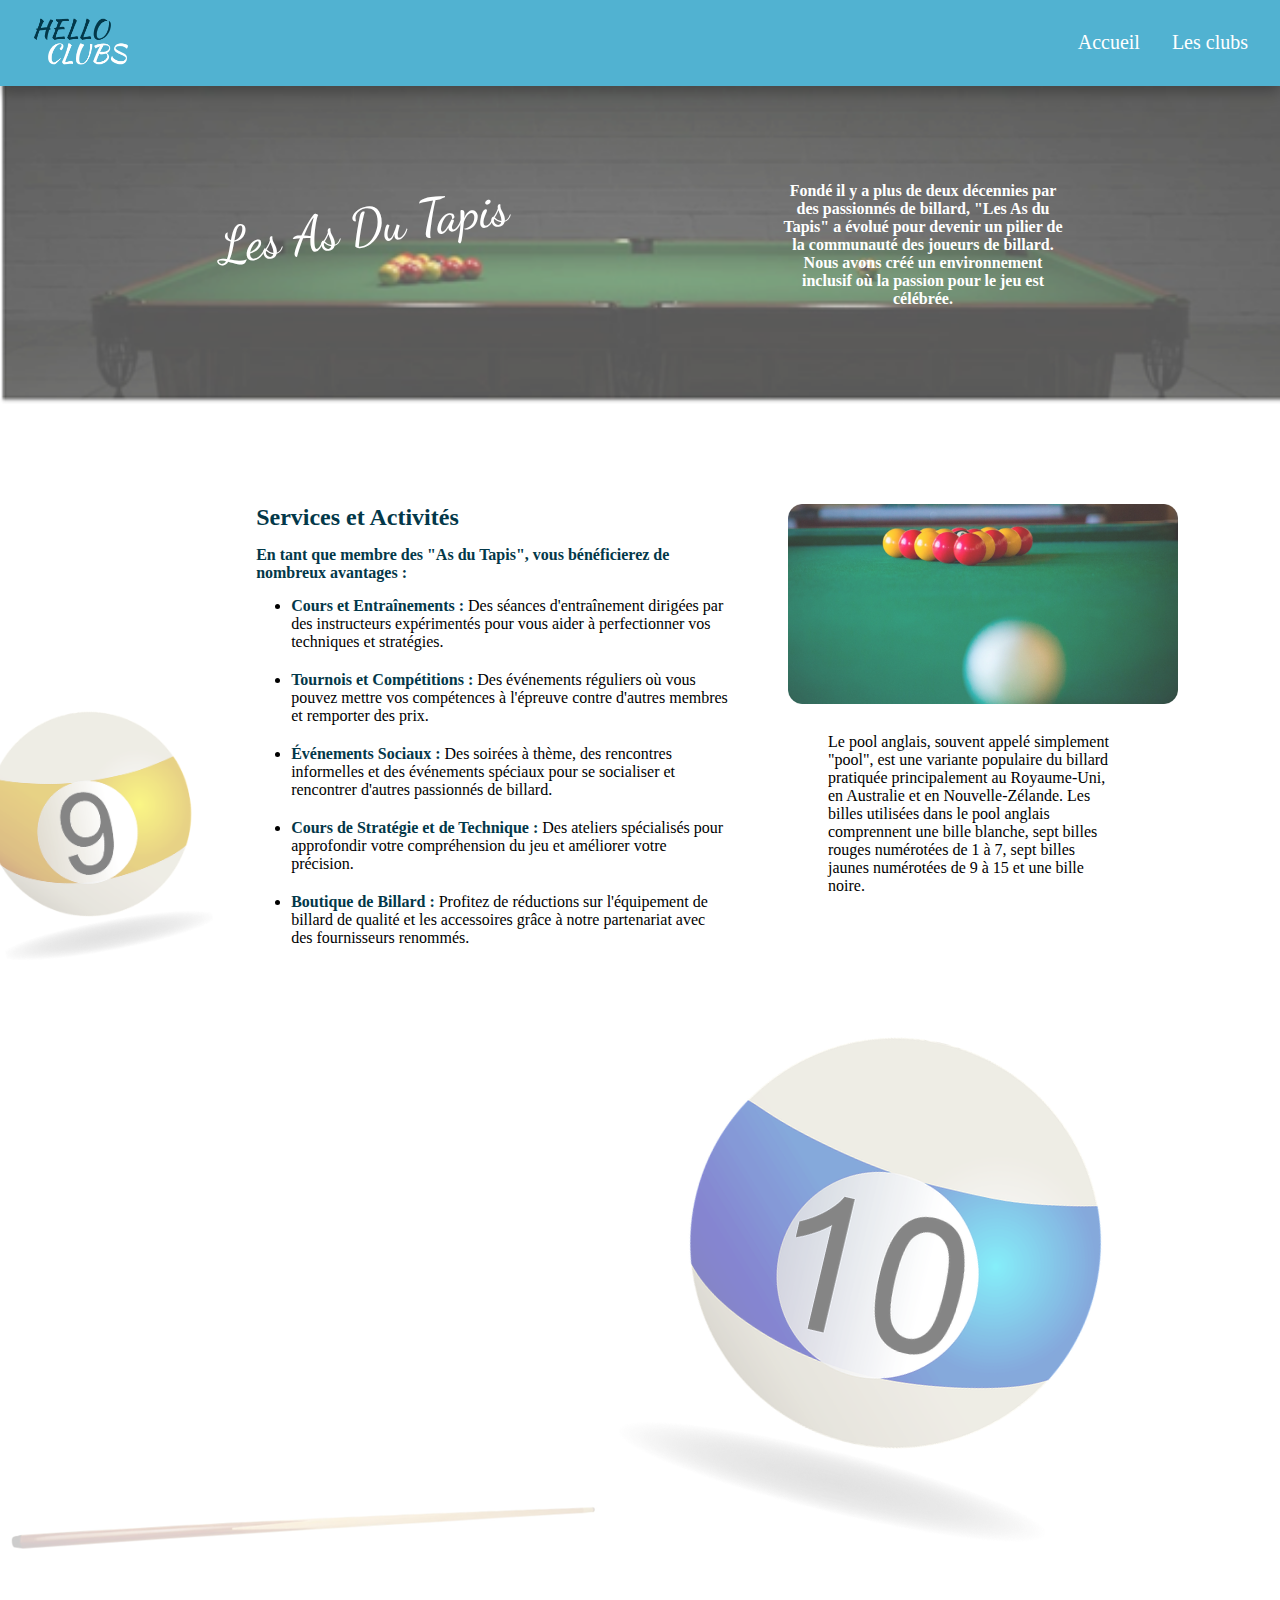
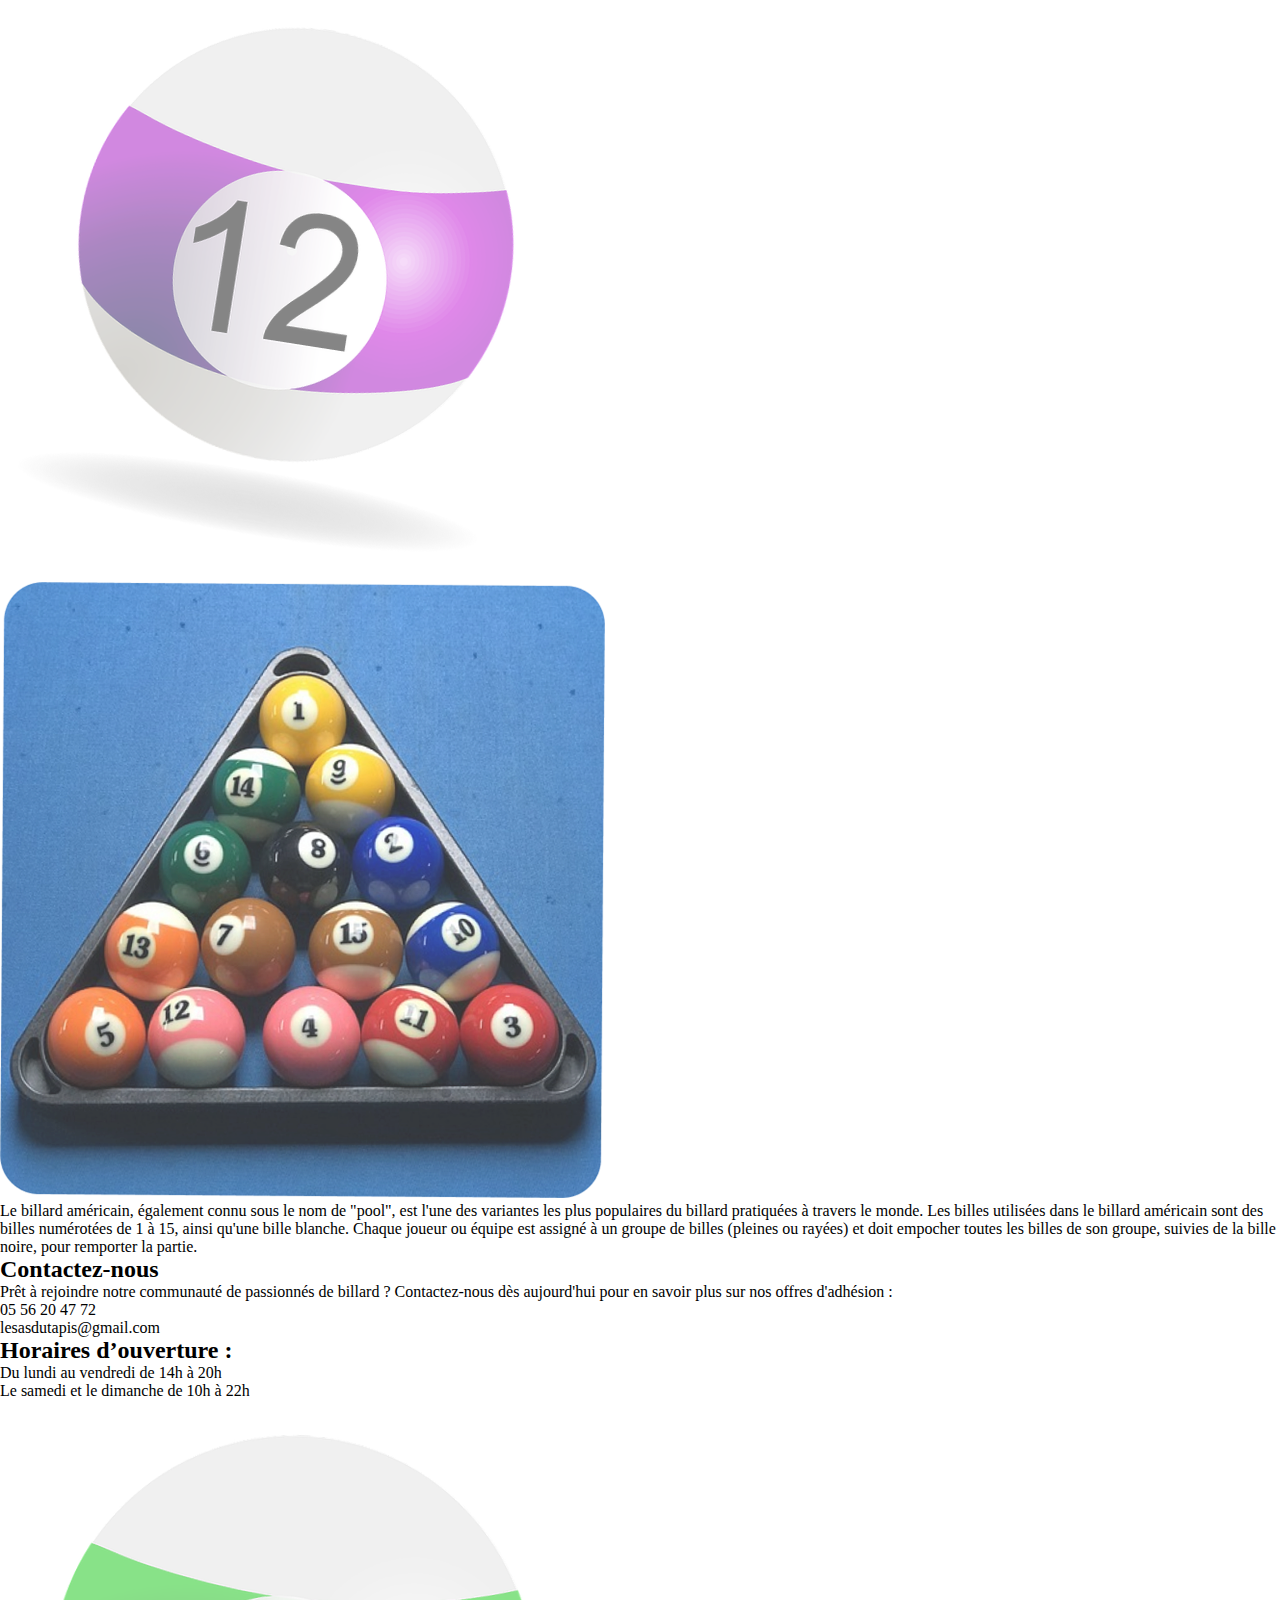
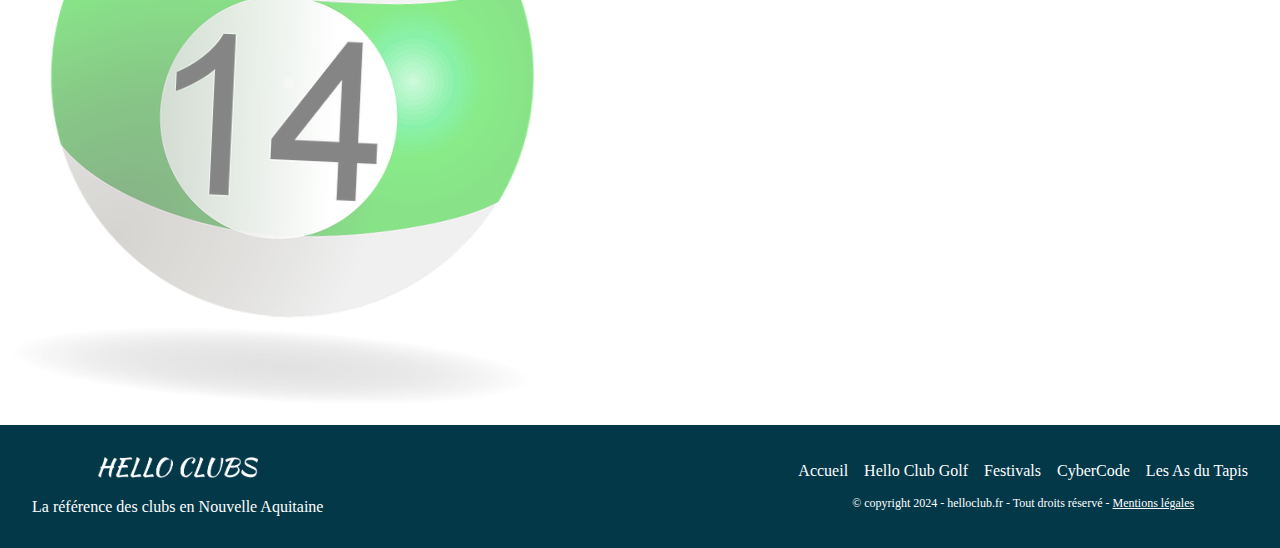
==== asdutapis.html @ 00f5e990 "Ajout header et footer" ====
<!DOCTYPE html>
<html lang="en">
<head>
    <meta charset="UTF-8">
    <meta name="viewport" content="width=device-width, initial-scale=1.0">
    <link rel="stylesheet" href="/assets/css/style.css"/>
    <link rel="stylesheet" href="/assets/css/asdutapis.css"/>
    <link href="https://fonts.googleapis.com/css2?family=Dancing+Script&display=swap" rel="stylesheet">
    <title>Hello Club - Les AS du Tapis</title>
</head>
<body>
    <header class="header">
        <a href="/">
            <img src="./assets/images/logo.png" alt="Logo de Hello Clubs" />
        </a>
        <nav>
            <ul>
                <li class="nav-active"><a href="/">Accueil</a></li>
                <li><a id="navClub" href="#">Les clubs</a>
                    <ul id="navClubsList">
                        <li>
                            <a href="helloclubgolf.html">Hello Club Golf</a>
                        </li>
                        <li>
                            <a href="festivals.html">
                                Festivals
                            </a>
                        </li>
                        <li>
                            <a href="cybercode.html">CyberCode</a>
                        </li>
                        <li><a href="asdutapis.html">
                                Les As du Tapis
                            </a>
                        </li>
                    </ul>
                </li>
            </ul>
        </nav>
    </header>
    <main>
        <section id="sectionTitle">
             <h1>Les As Du Tapis</h1>
             <p>Fondé il y a plus de deux décennies par des passionnés de billard, 
             "Les As du Tapis" a évolué pour devenir un pilier de la communauté des joueurs de billard.
             Nous avons créé un environnement inclusif où la passion pour le jeu est célébrée.</p>
        </section>

        <section id="containTop">
            <img src="/assets/images/bouleJaune.png" alt="Boule rayée jaune de billard américain" id="bouleJaune"/>

            <article id="services">
                <h2>Services et Activités</h2>

                <p>En tant que membre des "As du Tapis", vous bénéficierez de nombreux avantages :</p>

                <ul>
                    <li><strong>Cours et Entraînements :</strong> Des séances d'entraînement dirigées par des instructeurs expérimentés pour vous aider à perfectionner vos techniques et stratégies.</li>
                    <li><strong>Tournois et Compétitions :</strong> Des événements réguliers où vous pouvez mettre vos compétences à l'épreuve contre d'autres membres et remporter des prix.</li>
                    <li><strong>Événements Sociaux :</strong> Des soirées à thème, des rencontres informelles et des événements spéciaux pour se socialiser et rencontrer d'autres passionnés de billard.</li>
                    <li><strong>Cours de Stratégie et de Technique :</strong> Des ateliers spécialisés pour approfondir votre compréhension du jeu et améliorer votre précision.</li>
                    <li><strong>Boutique de Billard :</strong> Profitez de réductions sur l'équipement de billard de qualité et les accessoires grâce à notre partenariat avec des fournisseurs renommés.</li>
                </ul>
            </article>

            <article id="poolAnglais">
                <img src="/assets/images/poolanglais.png" alt="Boules de pool anglais" id="imgBillardAnglais"/>
                <p>Le pool anglais, souvent appelé simplement "pool", 
                est une variante populaire du billard pratiquée principalement au Royaume-Uni, 
                en Australie et en Nouvelle-Zélande. Les billes utilisées dans le pool anglais comprennent une bille blanche, sept billes rouges numérotées de 1 à 7, 
                sept billes jaunes numérotées de 9 à 15 et une bille noire.</p>
            </article>
        </section>
        <div id="separation">
            <img src="/assets/images/queue.png" alt="Queue de billard pool anglais" id="queueBillard"/>
            <img src="/assets/images/boulebleu.png" alt="Boule rayée bleue de billard américain" id="bouleBleue"/>
        </div>

        <section id="containBottom">
            <img src="/assets/images/bouleviolette.png" alt="Boule violette de billard américain"/>
            <article>
                <img src="/assets/images/americain.png" alt="Boules de billard américain"/>
                <p>Le billard américain, également connu sous le nom de "pool", est l'une des variantes les plus populaires du billard pratiquées à travers le monde. 
                Les billes utilisées dans le billard américain sont des billes numérotées de 1 à 15, ainsi qu'une bille blanche. 
                Chaque joueur ou équipe est assigné à un groupe de billes (pleines ou rayées) et doit empocher toutes les billes de son groupe, 
                suivies de la bille noire, pour remporter la partie.</p>
            </article>
            <article>
                <h2>Contactez-nous</h2>
                <p>Prêt à rejoindre notre communauté de passionnés de billard ? Contactez-nous dès aujourd'hui pour en savoir plus sur nos offres d'adhésion : </p>
                <p>05 56 20 47 72</p>
                <p>lesasdutapis@gmail.com</p>
                <h2>Horaires d’ouverture :</h2>
                <p>Du lundi au vendredi de 14h à 20h</p>
                <p>Le samedi et le dimanche de 10h à 22h</p>
            </article>
        </section>
        <div id="green">
            <img src="/assets/images/bouleverte.png" alt="Boule rayé verte de billard américain"/>
        </div>
    </main>

    <footer class="footer">
        <div>
            <a href="/">
                <img src="./assets/images/logo-white.png" alt="Logo blanc de HELLO CLUBS" />
            </a>
            <p>La référence des clubs en Nouvelle Aquitaine</p>
        </div>
        <div class="right">
            <nav>
                <ul>
                    <li><a href="/">Accueil</a></li>
                    <li><a href="/helloclubgolf.html">Hello Club Golf</a></li>
                    <li><a href="/festivals.html">Festivals</a></li>
                    <li><a href="/cybercode.html">CyberCode</a></li>
                    <li><a href="/asdutapis.html">Les As du Tapis</a></li>
                </ul>
            </nav>
            <p>
                © copyright 2024 - helloclub.fr - Tout droits réservé - <a href="/">Mentions légales</a>
            </p>
        </div>
    </footer>
    <script src="./assets/js/script.js"></script>
</body>
</html>
---- assets/css/style.css ----
:root {
    --primary-color: #51B2D1;
    --secondary-color: #033849;
}

*,
html,
body {
    margin: 0;
    padding: 0;
    box-sizing: border-box;
    font-family: Roboto;
}

/* BTN*/
.btn {
    background-color: var(--primary-color);
    border: none;
    padding: 0.5rem 1rem;
    color: #fff;
    font-size: 16px;
    border-radius: 0.5rem;
    cursor: pointer;
}

.btn:hover {
    background-color: var(--secondary-color);
    transition: background 0.3s linear;
}

/* HEADER */
.header {
    background-color: var(--primary-color);
    display: flex;
    justify-content: space-between;
    align-items: center;
    padding: 0.8rem 2rem;
    box-shadow: rgba(0, 0, 0, 0.35) 0px 5px 15px;
}

.header>a {
    height: 100%;
}

.header>a>img {
    width: 6rem;
    height: 100%;
}

.header>nav>ul {
    display: flex;
    gap: 2rem;
}

.header>nav ul>li {
    list-style: none;
    position: relative;
}

.header>nav li>a {
    color: hsl(0, 0%, 100%);
    text-decoration: none;
    font-size: 20px;
    font-weight: 500;
}

.header>nav>ul>li>a:hover {
    color: var(--secondary-color);
    position: relative;
}

.header>nav>ul>li>a:hover:before {
    position: absolute;
    content: "";
    background-color: var(--secondary-color);
    width: 100%;
    height: 2px;
    bottom: -5px;
}

.header>nav>ul>li>ul {
    position: absolute;
    background-color: var(--secondary-color);
    top: 55px;
    width: 10rem;
    right: -12px;
    display: none;
    z-index: 9;
}

.header>nav>ul>li>ul>li>a {
    display: block;
    font-size: 17px;
    font-weight: 400;
    padding: 0.5rem 1rem;
}

.header>nav>ul>li>ul>li>a:hover {
    color: var(--primary-color);
}

/* END HEADER*/

/* FOOTER*/
.footer {
    background-color: var(--secondary-color);
    display: flex;
    align-items: center;
    padding: 2rem;
    justify-content: space-between;
}

.footer>div>a>img {
    width: 10rem;
}

.footer>div:nth-of-type(1) {
    display: flex;
    flex-direction: column;
    align-items: center;
    gap: 1rem;
}

.footer>div:nth-of-type(1)>p {
    color: #fff;
    text-align: center;
}

.footer>.right>nav>ul {
    display: flex;
    gap: 1rem;
}

.footer>.right>nav>ul>li {
    list-style-type: none;
}

.footer>.right>nav>ul>li>a {
    color: #fff;
    text-decoration: none;
    position: relative
}

.footer>.right>p {
    color: #fff;
    font-size: 12px;
    margin-top: 1rem;
    text-align: center;
}

.footer>.right>p>a {
    color: #fff;
}
---- assets/css/asdutapis.css ----
/*Title*/

#sectionTitle{
   background-image: url("/assets/images/billard-entete.png");
   background-size: cover;
   padding: 6rem 5rem;
   color: white;
   height: auto;
   width: 100%;
   display: flex;
   justify-content: space-around;
}

#sectionTitle h1{
    font-size: 50px;
    transform: rotate(-368deg);
    margin-bottom: 50px;
    margin-top: 15px;
    font-family: "Dancing Script", cursive;
    font-optical-sizing: auto;
    font-weight: 500;
    font-style: normal;
}

#sectionTitle p{
    width: 25%;
    text-align: center;
    font-weight: bold;
}


/*Contain Top*/

#containTop{
    display: flex;
    justify-content: space-between;
    margin-top: 100px;
}

#containTop #bouleJaune{
height: 288px;
width: auto;
margin-top: 181px;
margin-left: -3%;
}

#containTop h2{
    margin-bottom: 15px;
    color: var(--secondary-color);
}

#containTop #services{
    width: 40%;
    padding-left: 20px;
    padding-right: 20px;
}

#containTop #services p{
    margin-bottom: 15px;
    color: var(--secondary-color);
    font-weight: bold;
}

#containTop ul{
    margin-left: 35px;
}

#containTop ul li{
    margin-bottom: 20px;
}

#containTop ul li strong{
    margin-bottom: 20px;
    color: var(--secondary-color);
}

#poolAnglais{
    width: 40%;
    padding-left: 20px;
    padding-right: 20px;
}

#poolAnglais #imgBillardAnglais{
    height: 200px;
    width: auto;
}

#poolAnglais p{
    width: 60%;
    margin-left: 40px;
    margin-top: 25px;
}
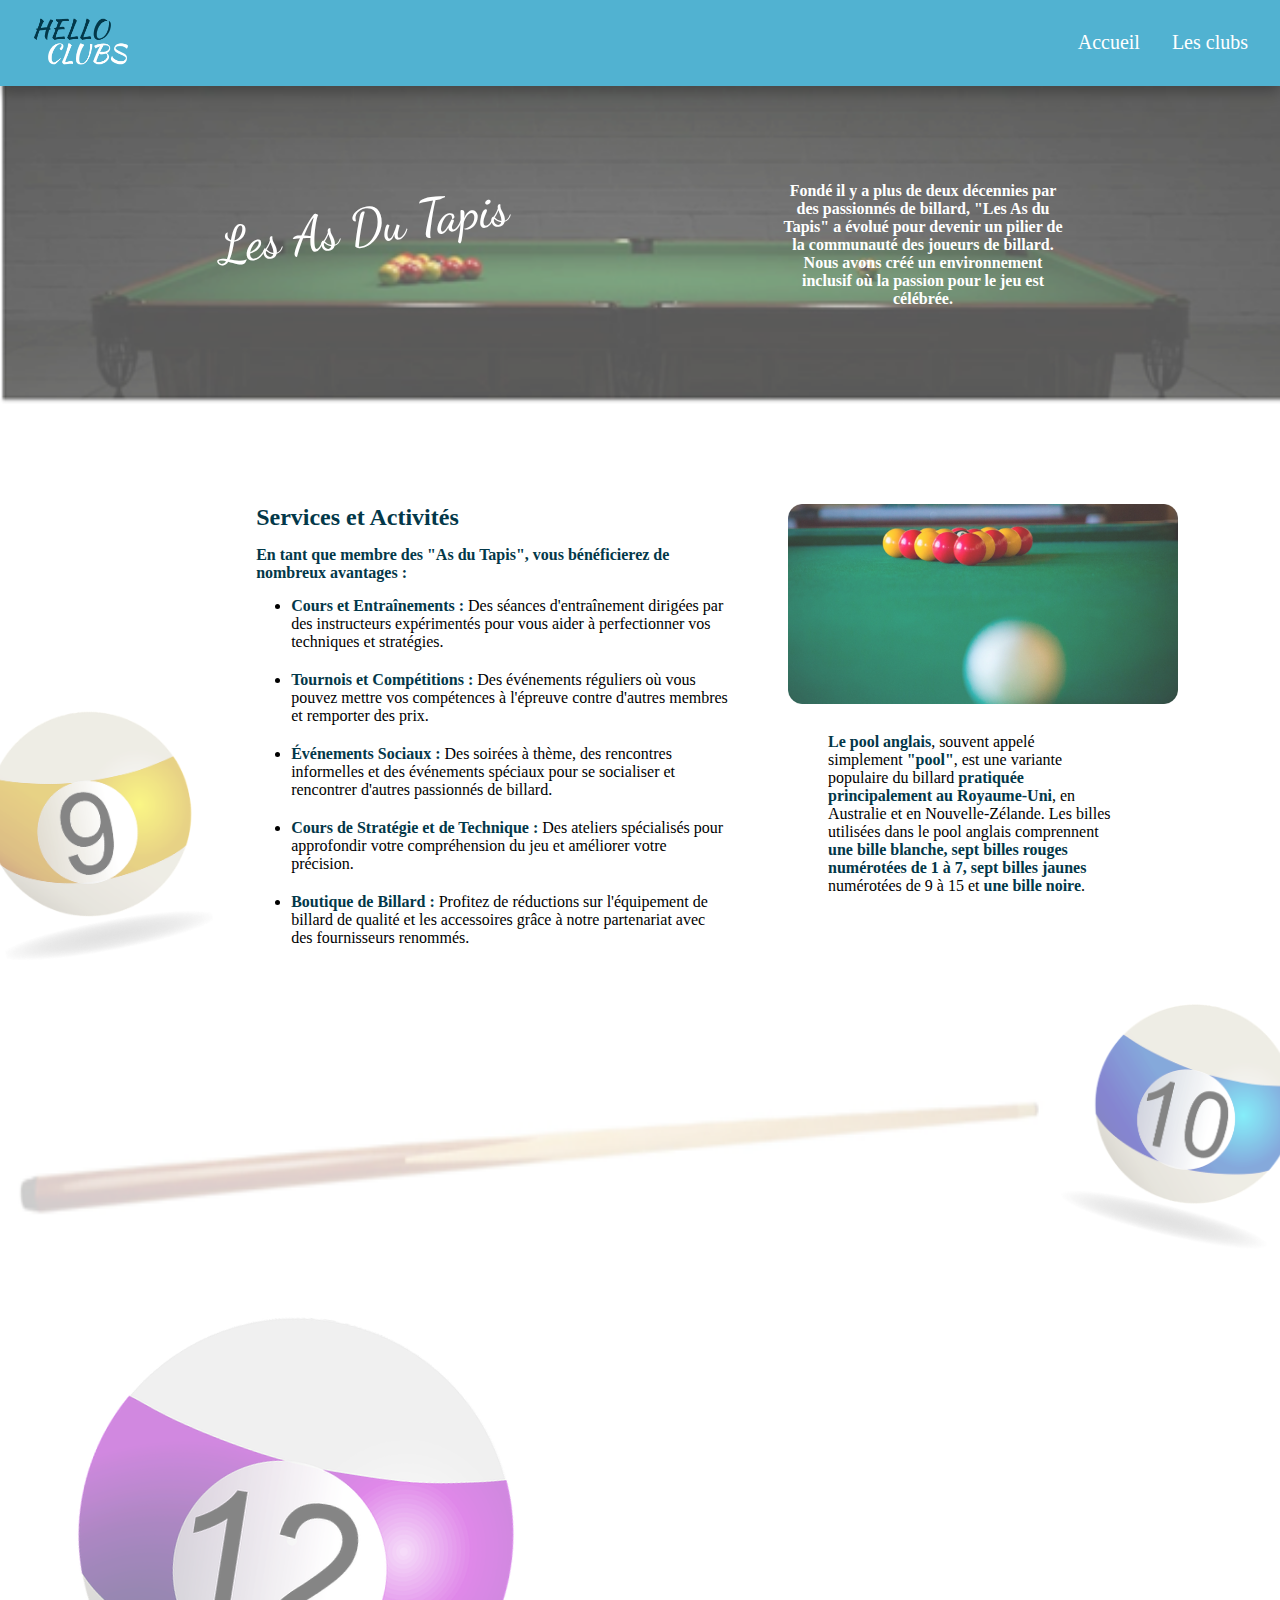
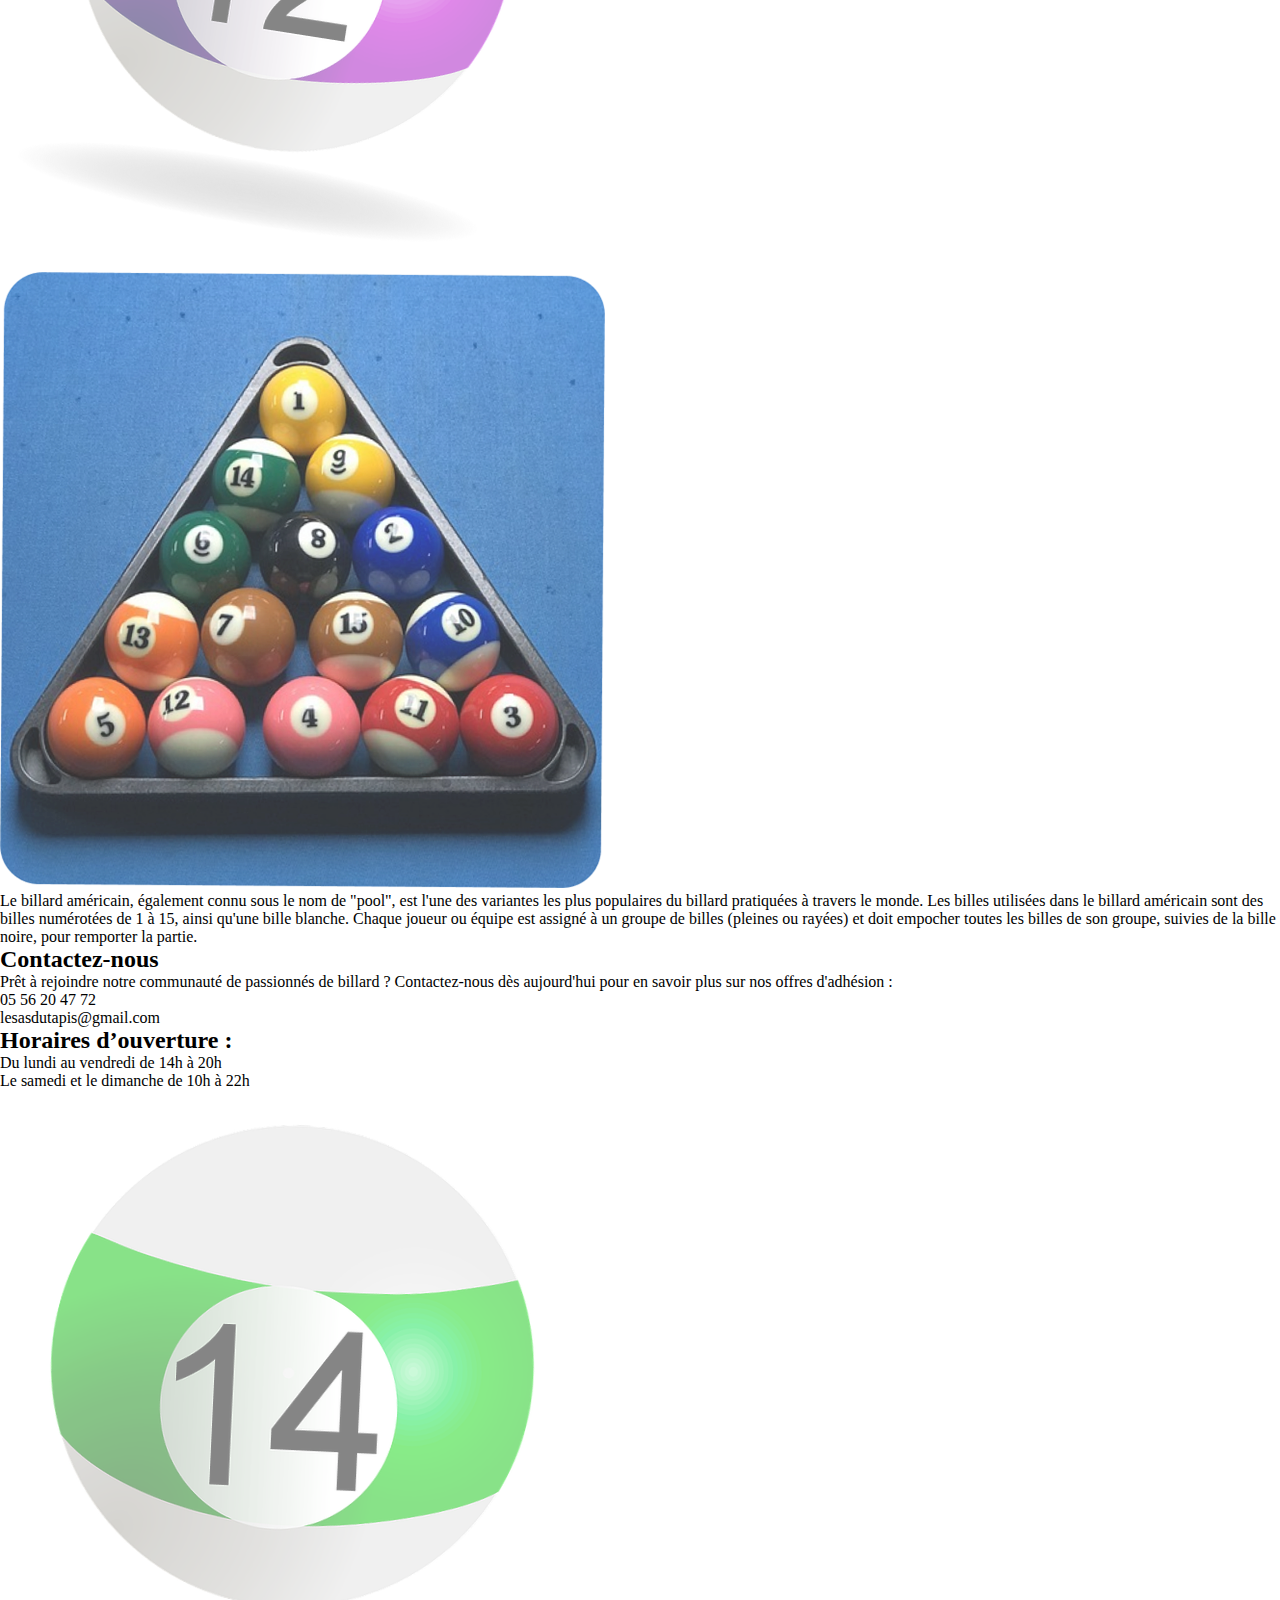
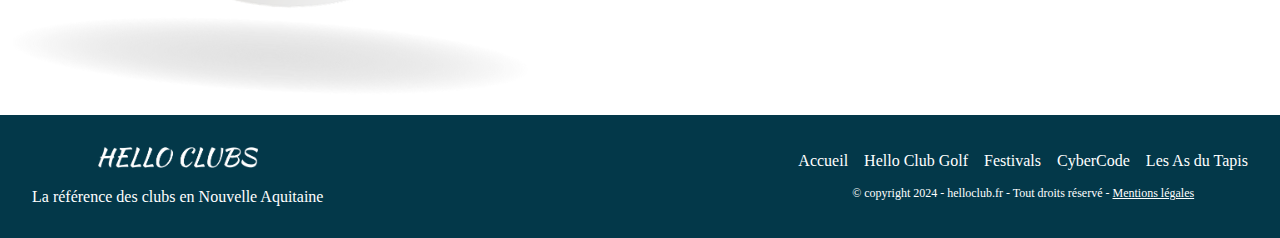
==== commit c5a358f3: "Partie séparation ok et ajout des span sur section haute p" ====
--- a/asdutapis.html
+++ b/asdutapis.html
@@ -65,10 +65,10 @@
 
             <article id="poolAnglais">
                 <img src="/assets/images/poolanglais.png" alt="Boules de pool anglais" id="imgBillardAnglais"/>
-                <p>Le pool anglais, souvent appelé simplement "pool", 
-                est une variante populaire du billard pratiquée principalement au Royaume-Uni, 
-                en Australie et en Nouvelle-Zélande. Les billes utilisées dans le pool anglais comprennent une bille blanche, sept billes rouges numérotées de 1 à 7, 
-                sept billes jaunes numérotées de 9 à 15 et une bille noire.</p>
+                <p><span>Le pool anglais</span>, souvent appelé simplement <span>"pool"</span>, 
+                est une variante populaire du billard <span>pratiquée principalement au Royaume-Uni</span>, 
+                en Australie et en Nouvelle-Zélande. Les billes utilisées dans le pool anglais comprennent <span>une bille blanche, sept billes rouges numérotées de 1 à 7, 
+                sept billes jaunes</span> numérotées de 9 à 15 et <span>une bille noire</span>.</p>
             </article>
         </section>
         <div id="separation">
--- a/assets/css/asdutapis.css
+++ b/assets/css/asdutapis.css
@@ -89,4 +89,28 @@
     width: 60%;
     margin-left: 40px;
     margin-top: 25px;
-}+}
+
+#poolAnglais span{
+    color: var(--secondary-color);
+    font-weight: bold;
+}
+
+
+/*Separation*/
+
+#separation{
+    display: flex;
+    justify-content: space-around;
+}
+
+#queueBillard{
+    width: 100%;
+}
+
+#bouleBleue{
+    height: 288px;
+    width: auto;
+    margin-right: -40px;
+}
+
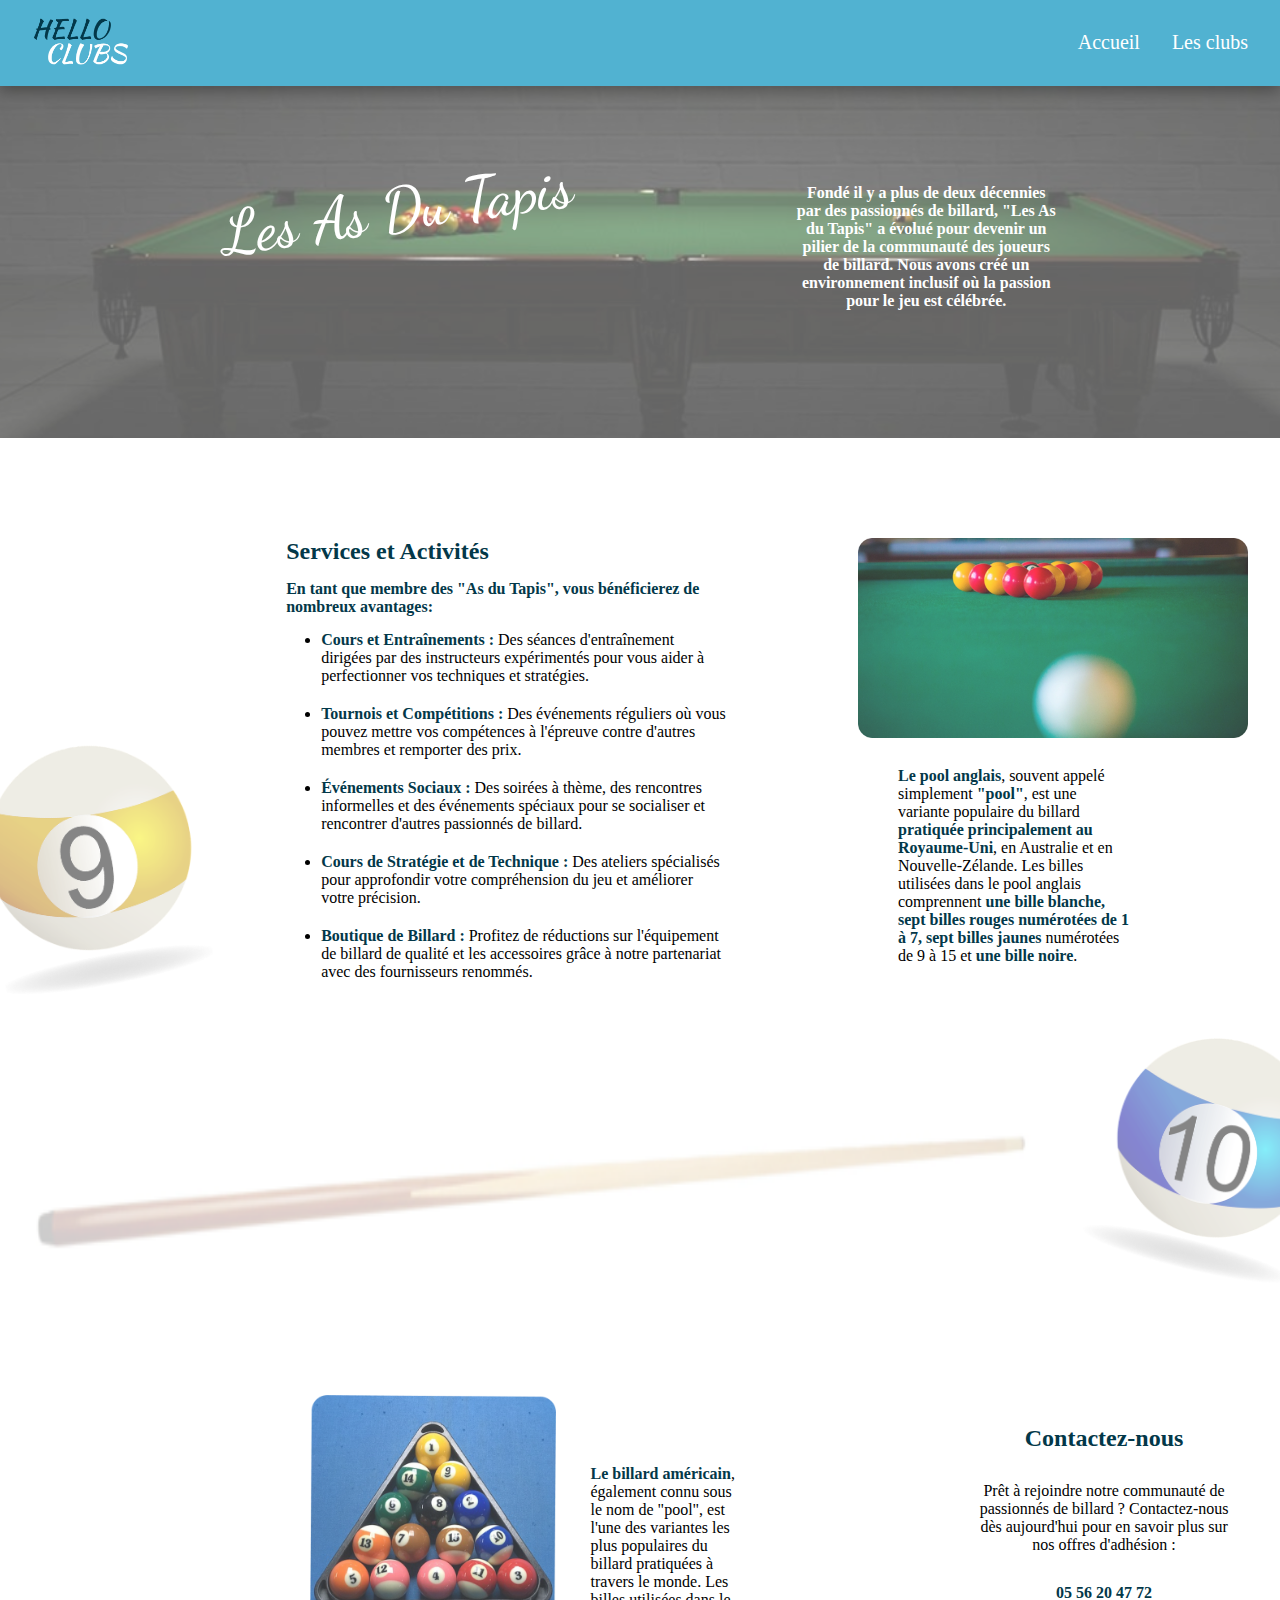
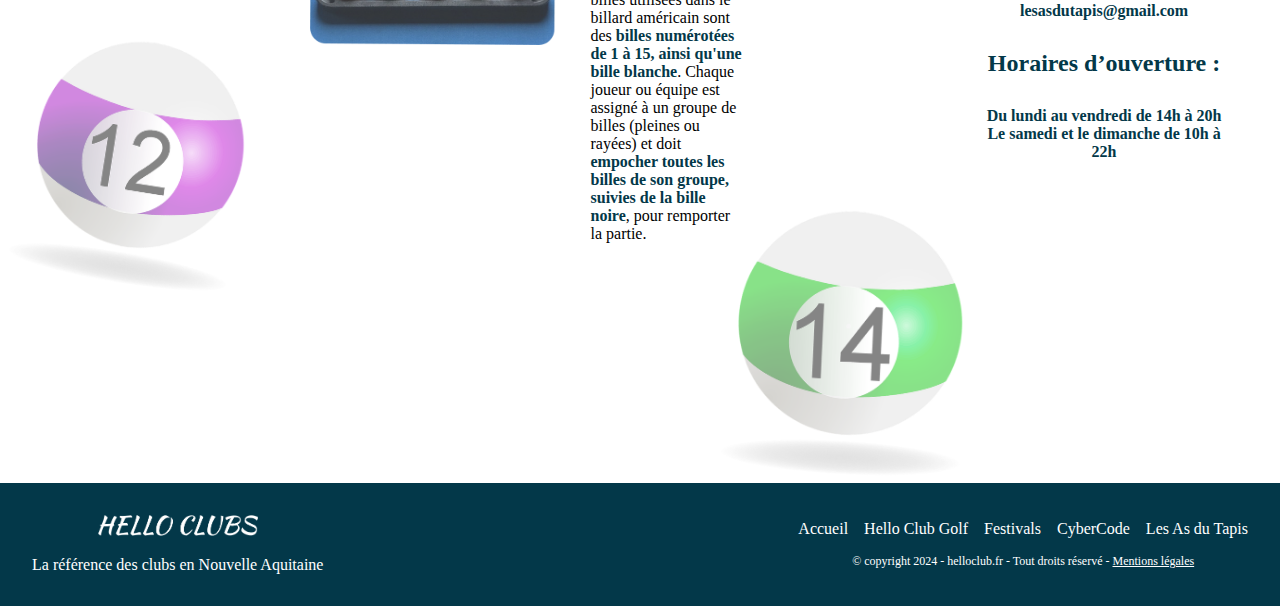
==== commit 13d28d91: "Contenu bas ok, modification image titre et quelques modifs CSS sur le reste du contenu" ====
--- a/asdutapis.html
+++ b/asdutapis.html
@@ -39,7 +39,7 @@
         </nav>
     </header>
     <main>
-        <section id="sectionTitle">
+        <section id="sectionTitle" class="blocOpaque">
              <h1>Les As Du Tapis</h1>
              <p>Fondé il y a plus de deux décennies par des passionnés de billard, 
              "Les As du Tapis" a évolué pour devenir un pilier de la communauté des joueurs de billard.
@@ -52,7 +52,7 @@
             <article id="services">
                 <h2>Services et Activités</h2>
 
-                <p>En tant que membre des "As du Tapis", vous bénéficierez de nombreux avantages :</p>
+                <p>En tant que membre des "As du Tapis", vous bénéficierez de nombreux avantages:</p>
 
                 <ul>
                     <li><strong>Cours et Entraînements :</strong> Des séances d'entraînement dirigées par des instructeurs expérimentés pour vous aider à perfectionner vos techniques et stratégies.</li>
@@ -77,27 +77,25 @@
         </div>
 
         <section id="containBottom">
-            <img src="/assets/images/bouleviolette.png" alt="Boule violette de billard américain"/>
-            <article>
-                <img src="/assets/images/americain.png" alt="Boules de billard américain"/>
-                <p>Le billard américain, également connu sous le nom de "pool", est l'une des variantes les plus populaires du billard pratiquées à travers le monde. 
-                Les billes utilisées dans le billard américain sont des billes numérotées de 1 à 15, ainsi qu'une bille blanche. 
-                Chaque joueur ou équipe est assigné à un groupe de billes (pleines ou rayées) et doit empocher toutes les billes de son groupe, 
-                suivies de la bille noire, pour remporter la partie.</p>
+            <img src="/assets/images/bouleviolette.png" alt="Boule violette de billard américain" id="bouleViolette"/>
+            <article id="containBillardAmericain">
+                <img src="/assets/images/americain.png" alt="Boules de billard américain" id="billardAmericain"/>
+                <p><span>Le billard américain</span>, également connu sous le nom de "pool", est l'une des variantes les plus populaires du billard pratiquées à travers le monde. 
+                Les billes utilisées dans le billard américain sont des <span>billes numérotées de 1 à 15, ainsi qu'une bille blanche</span>. 
+                Chaque joueur ou équipe est assigné à un groupe de billes (pleines ou rayées) et doit <span>empocher toutes les billes de son groupe, 
+                suivies de la bille noire</span>, pour remporter la partie.</p>
             </article>
-            <article>
+            <img src="/assets/images/bouleverte.png" alt="Boule rayé verte de billard américain" id="bouleVerte"/>
+            <article id="containContact">
                 <h2>Contactez-nous</h2>
-                <p>Prêt à rejoindre notre communauté de passionnés de billard ? Contactez-nous dès aujourd'hui pour en savoir plus sur nos offres d'adhésion : </p>
-                <p>05 56 20 47 72</p>
-                <p>lesasdutapis@gmail.com</p>
+                <p id="contactAccroche">Prêt à rejoindre notre communauté de passionnés de billard ? Contactez-nous dès aujourd'hui pour en savoir plus sur nos offres d'adhésion : </p>
+                <p class="contact">05 56 20 47 72</p>
+                <p class="contact">lesasdutapis@gmail.com</p>
                 <h2>Horaires d’ouverture :</h2>
-                <p>Du lundi au vendredi de 14h à 20h</p>
-                <p>Le samedi et le dimanche de 10h à 22h</p>
+                <p class="contact">Du lundi au vendredi de 14h à 20h</p>
+                <p class="contact">Le samedi et le dimanche de 10h à 22h</p>
             </article>
         </section>
-        <div id="green">
-            <img src="/assets/images/bouleverte.png" alt="Boule rayé verte de billard américain"/>
-        </div>
     </main>
 
     <footer class="footer">
--- a/assets/css/asdutapis.css
+++ b/assets/css/asdutapis.css
@@ -1,9 +1,9 @@
 /*Title*/
 
 #sectionTitle{
-   background-image: url("/assets/images/billard-entete.png");
+   background-image: url("/assets/images/billard-title.png");
    background-size: cover;
-   padding: 6rem 5rem;
+   padding: 8rem 7rem;
    color: white;
    height: auto;
    width: 100%;
@@ -11,11 +11,16 @@
    justify-content: space-around;
 }
 
+.blocOpaque{
+  background-color:#FFFFFF;
+  filter:Alpha(opacity=60);-moz-opacity:0.60;opacity: 0.60; 
+}
+
 #sectionTitle h1{
-    font-size: 50px;
+    font-size: 60px;
     transform: rotate(-368deg);
     margin-bottom: 50px;
-    margin-top: 15px;
+    margin-top: -40px;
     font-family: "Dancing Script", cursive;
     font-optical-sizing: auto;
     font-weight: 500;
@@ -26,6 +31,7 @@
     width: 25%;
     text-align: center;
     font-weight: bold;
+    margin-top: -30px;
 }
 
 
@@ -51,7 +57,7 @@
 
 #containTop #services{
     width: 40%;
-    padding-left: 20px;
+    padding-left: 50px;
     padding-right: 20px;
 }
 
@@ -76,7 +82,7 @@
 
 #poolAnglais{
     width: 40%;
-    padding-left: 20px;
+    padding-left: 90px;
     padding-right: 20px;
 }
 
@@ -86,7 +92,7 @@
 }
 
 #poolAnglais p{
-    width: 60%;
+    width: 58%;
     margin-left: 40px;
     margin-top: 25px;
 }
@@ -105,12 +111,77 @@
 }
 
 #queueBillard{
-    width: 100%;
+    width: 80%;
 }
 
 #bouleBleue{
     height: 288px;
     width: auto;
-    margin-right: -40px;
+    margin-right: -80px;
 }
 
+
+/*containBottom*/
+
+#containBottom{
+    display: flex;
+    justify-content: space-between;
+    margin-top: 100px;
+}
+
+#bouleViolette, #bouleVerte{
+    height: 288px;
+    width: auto;
+}
+
+#bouleViolette{
+    margin-top: 220px;
+}
+
+#bouleVerte{
+    margin-top: 400px;
+    margin-left: -200px;
+}
+
+#containBottom #billardAmericain{
+    height: 250px;
+    width: auto;
+}
+
+#containBillardAmericain{
+    display: flex;
+    justify-content: flex-start;
+    margin-left: 40px;
+}
+
+#containBillardAmericain p{
+    width: 25%;
+    margin-left: 35px;
+    margin-top: 70px;
+}
+
+#containBillardAmericain p span{
+    color: var(--secondary-color);
+    font-weight: bold;
+}
+
+#containContact{
+    text-align: center;
+    margin-right: 50px;
+    width: 100%;
+}
+
+#containContact h2{
+    margin-bottom: 30px;
+    margin-top: 30px;
+    color: var(--secondary-color);
+}
+
+#containContact #contactAccroche{
+    margin-bottom: 30px;
+}
+
+#containContact p.contact{
+    font-weight: bold;
+    color: var(--secondary-color);
+}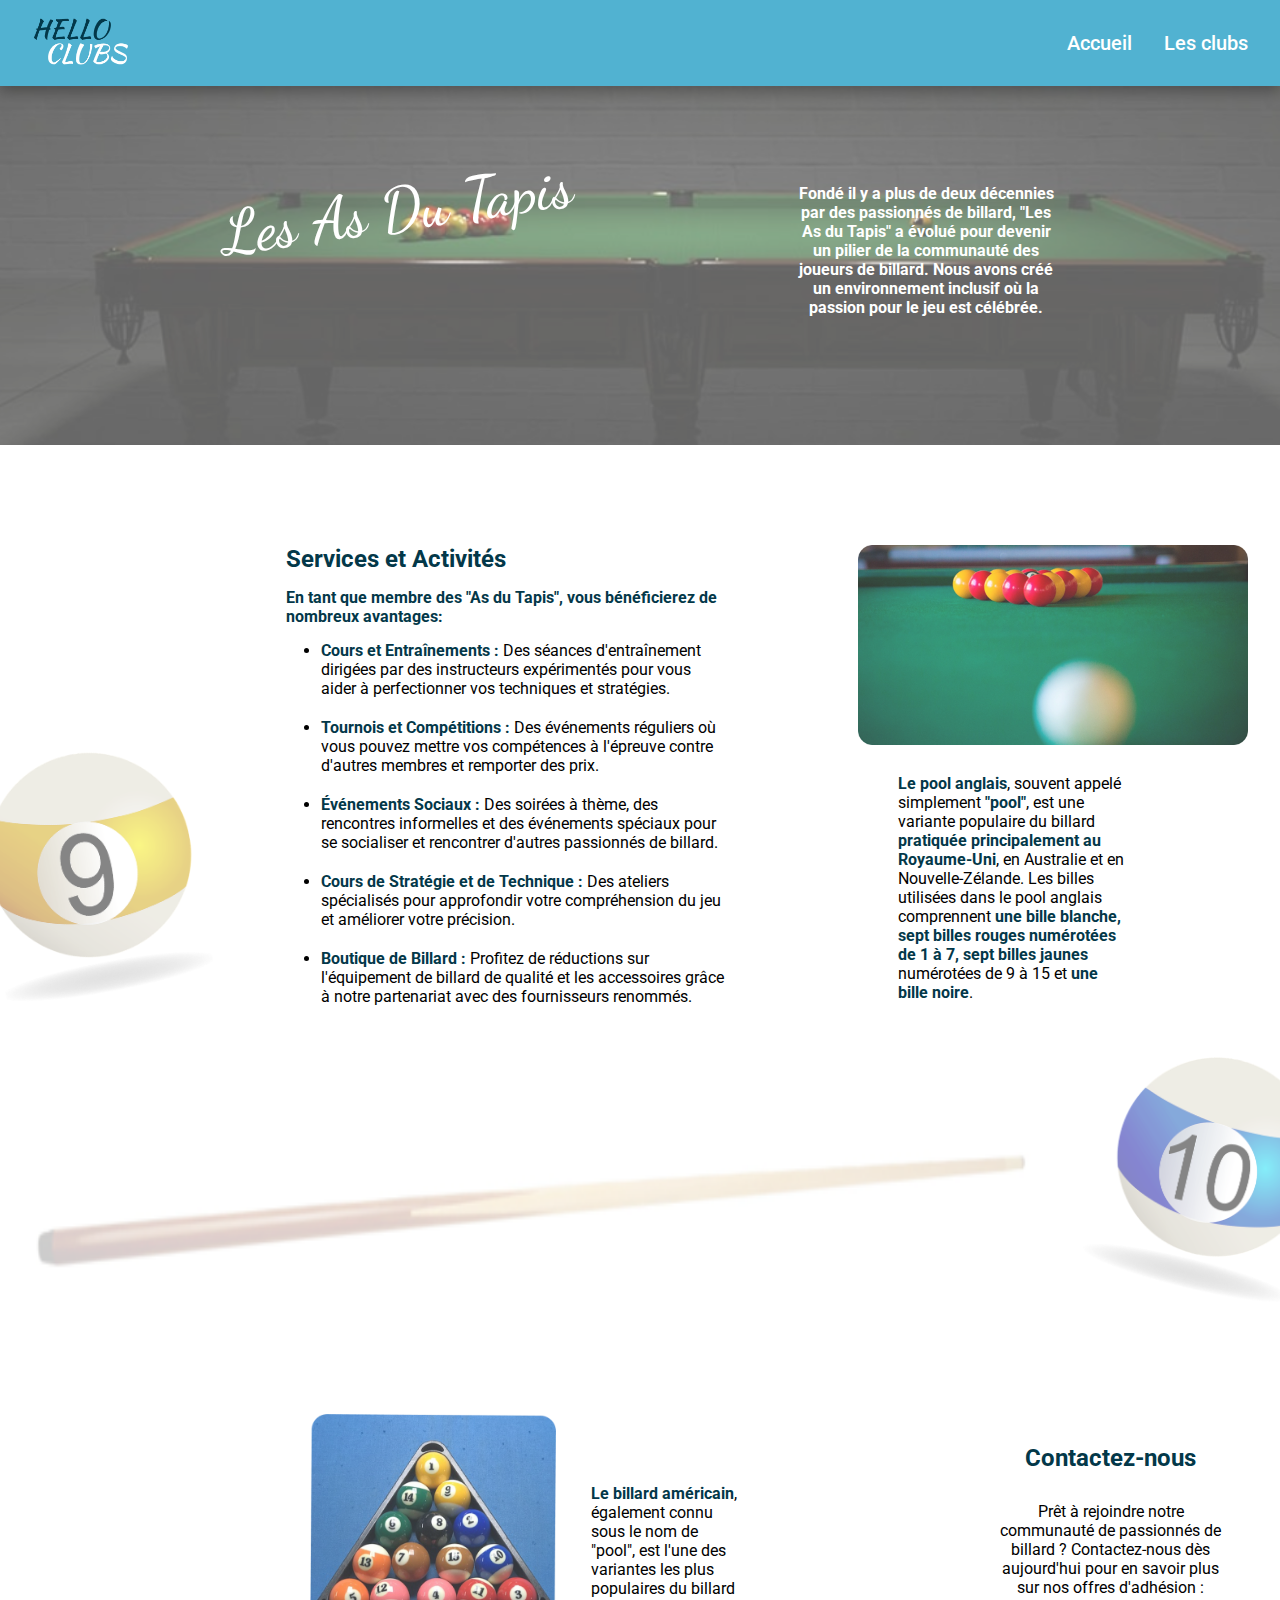
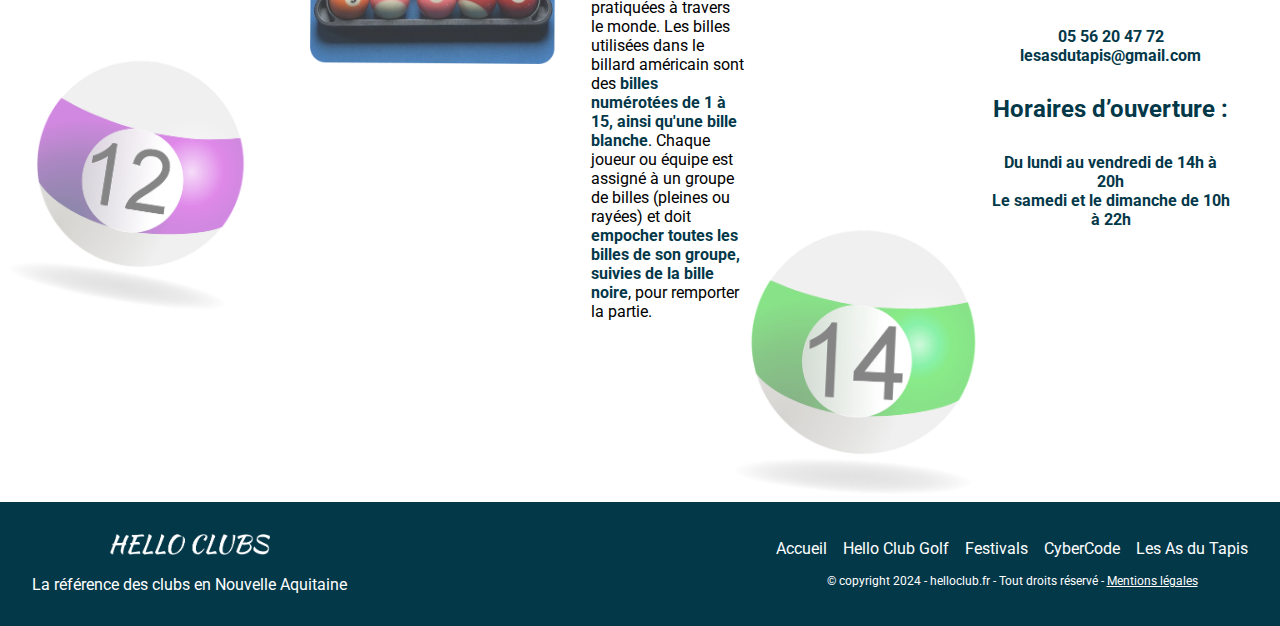
==== commit 6f92728e: "Ajout de la police Roboto" ====
--- a/asdutapis.html
+++ b/asdutapis.html
@@ -5,6 +5,11 @@
     <meta name="viewport" content="width=device-width, initial-scale=1.0">
     <link rel="stylesheet" href="/assets/css/style.css"/>
     <link rel="stylesheet" href="/assets/css/asdutapis.css"/>
+    <link rel="preconnect" href="https://fonts.googleapis.com">
+    <link rel="preconnect" href="https://fonts.gstatic.com" crossorigin>
+    <link
+        href="https://fonts.googleapis.com/css2?family=Kaushan+Script&family=Roboto:ital,wght@0,100;0,300;0,400;0,500;0,700;0,900;1,100;1,300;1,400;1,500;1,700;1,900&display=swap"
+        rel="stylesheet">
     <link href="https://fonts.googleapis.com/css2?family=Dancing+Script&display=swap" rel="stylesheet">
     <title>Hello Club - Les AS du Tapis</title>
 </head>
@@ -121,5 +126,6 @@
         </div>
     </footer>
     <script src="./assets/js/script.js"></script>
+    <script src="./assets/js/asdutapis.js"></script>
 </body>
 </html>--- a/assets/css/style.css
+++ b/assets/css/style.css
@@ -10,6 +10,7 @@
     padding: 0;
     box-sizing: border-box;
     font-family: Roboto;
+    scroll-behavior: smooth;
 }
 
 /* BTN*/
--- a/assets/css/asdutapis.css
+++ b/assets/css/asdutapis.css
@@ -1,4 +1,154 @@
-/*Title*/
+/*Keyframe*/
+@keyframes animTitle {
+	0% {
+		opacity: 0;
+		transform: translateX(-50px);
+        rotate: -368deg;
+	}
+
+	100% {
+		opacity: 1;
+		transform: translateX(0);
+        rotate: -368deg;
+	}
+}
+
+@keyframes animTitleText {
+	0% {
+		opacity: 0;
+		transform: translateX(50px);
+	}
+
+	100% {
+		opacity: 1;
+		transform: translateX(0);
+	}
+}
+
+@keyframes animRotateYellow {
+	0% {
+		transform: rotate(0);
+	}
+
+	100% {
+		transform: rotate(360deg);
+	}
+}
+
+@keyframes animRotateBlue {
+	0% {
+		transform: rotate(0);
+	}
+
+	100% {
+		transform: rotate(360deg);
+	}
+}
+
+@keyframes animQueue {
+	0%,
+	100% {
+		transform: translateX(0);
+	}
+
+	10%,
+	30%,
+	50%,
+	70% {
+		transform: translateX(-10px);
+	}
+
+	20%,
+	40%,
+	60% {
+		transform: translateX(10px);
+	}
+
+	80% {
+		transform: translateX(8px);
+	}
+
+	90% {
+		transform: translateX(-8px);
+	}
+}
+
+@keyframes animPurple {
+	0%,
+	100% {
+		transform: translateX(0%);
+		transform-origin: 50% 50%;
+	}
+
+	15% {
+		transform: translateX(-30px) rotate(-6deg);
+	}
+
+	30% {
+		transform: translateX(15px) rotate(6deg);
+	}
+
+	45% {
+		transform: translateX(-15px) rotate(-3.6deg);
+	}
+
+	60% {
+		transform: translateX(9px) rotate(2.4deg);
+	}
+
+	75% {
+		transform: translateX(-6px) rotate(-1.2deg);
+	}
+}
+
+@keyframes animGreen {
+	0% {
+		animation-timing-function: ease-in;
+		opacity: 1;
+		transform: translateY(45px);
+	}
+
+	24% {
+		opacity: 1;
+	}
+
+	40% {
+		animation-timing-function: ease-in;
+		transform: translateY(24px);
+	}
+
+	65% {
+		animation-timing-function: ease-in;
+		transform: translateY(12px);
+	}
+
+	82% {
+		animation-timing-function: ease-in;
+		transform: translateY(6px);
+	}
+
+	93% {
+		animation-timing-function: ease-in;
+		transform: translateY(4px);
+	}
+
+	25%,
+	55%,
+	75%,
+	87% {
+		animation-timing-function: ease-out;
+		transform: translateY(0px);
+	}
+
+	100% {
+		animation-timing-function: ease-out;
+		opacity: 1;
+		transform: translateY(0px);
+	}
+}
+
+
+/*Zone du titre*/
 
 #sectionTitle{
    background-image: url("/assets/images/billard-title.png");
@@ -25,6 +175,7 @@
     font-optical-sizing: auto;
     font-weight: 500;
     font-style: normal;
+    animation: animTitle 2s ease 0s 1 normal forwards;
 }
 
 #sectionTitle p{
@@ -32,10 +183,11 @@
     text-align: center;
     font-weight: bold;
     margin-top: -30px;
-}
-
-
-/*Contain Top*/
+    animation: animTitleText 2s ease 0s 1 normal forwards;
+}
+
+
+/*Contenu haut*/
 
 #containTop{
     display: flex;
@@ -103,7 +255,7 @@
 }
 
 
-/*Separation*/
+/*Séparation*/
 
 #separation{
     display: flex;
@@ -121,7 +273,7 @@
 }
 
 
-/*containBottom*/
+/*Contenu Bas*/
 
 #containBottom{
     display: flex;
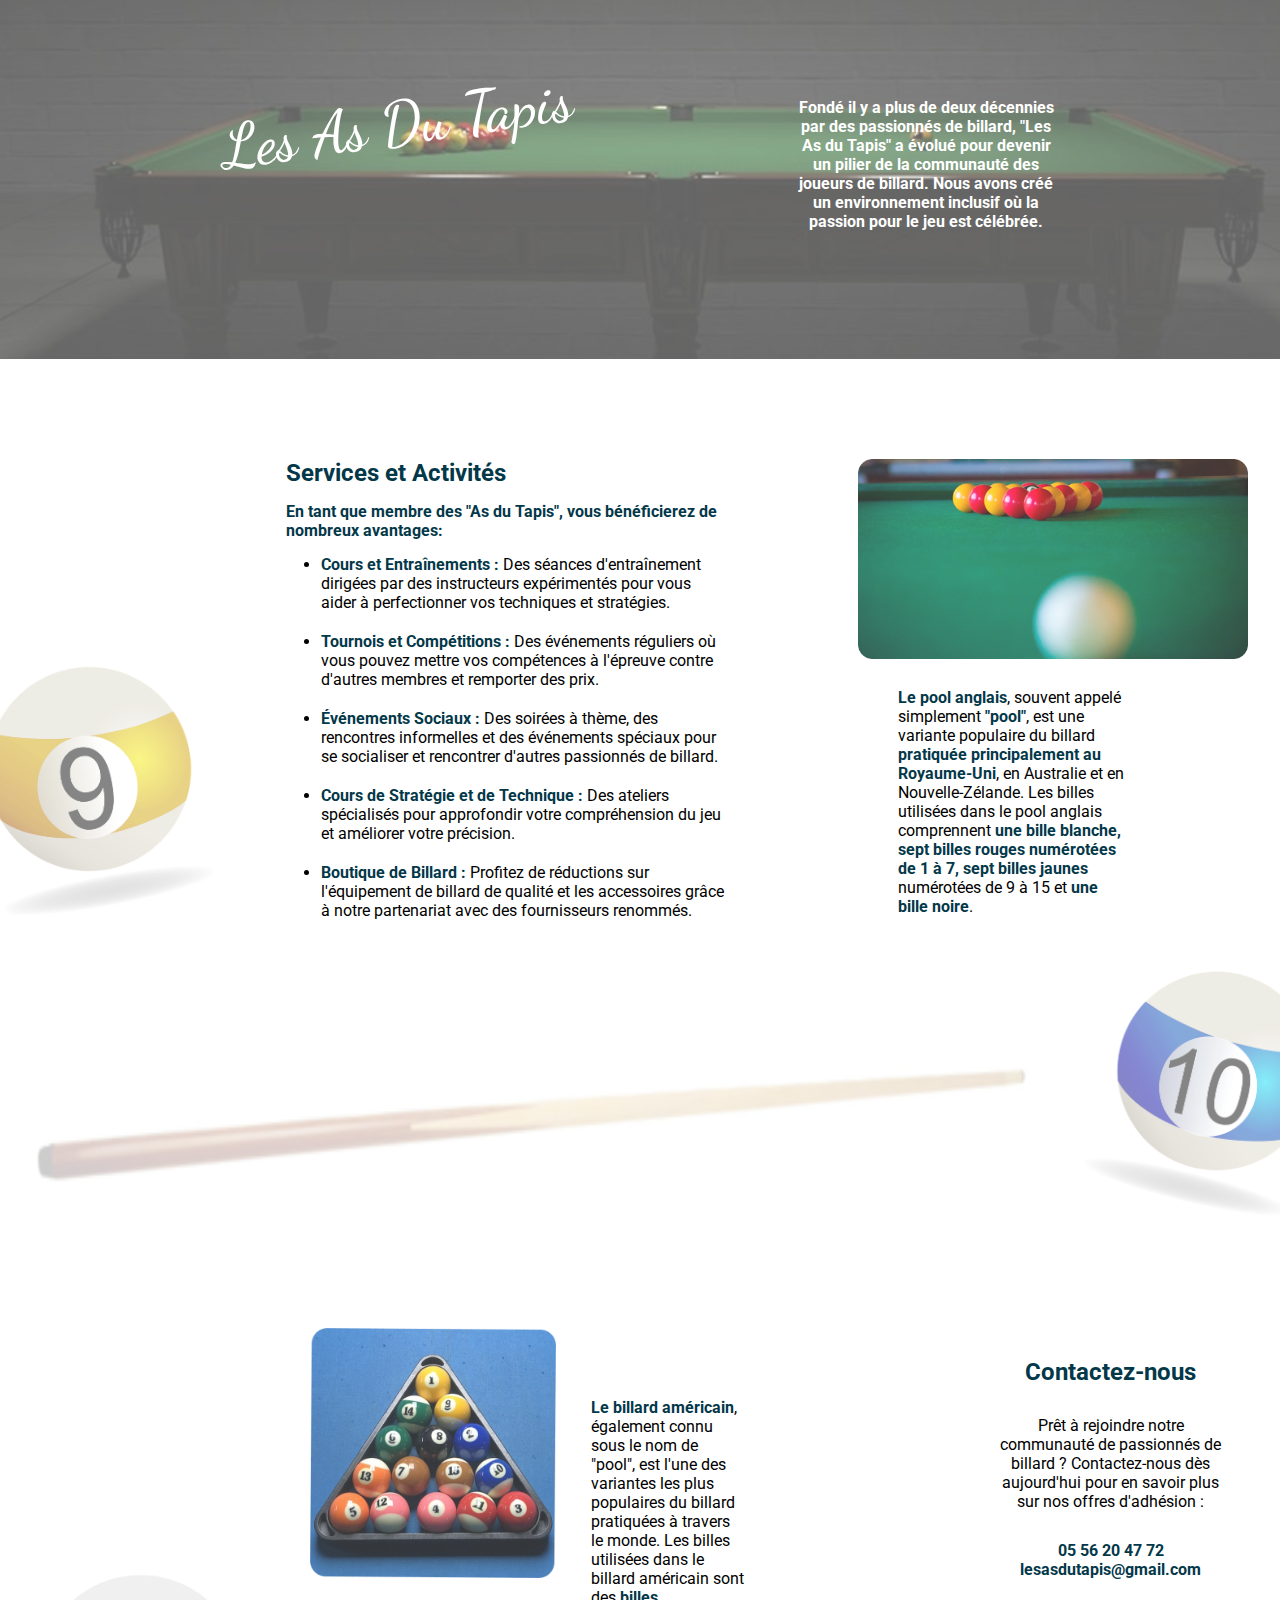
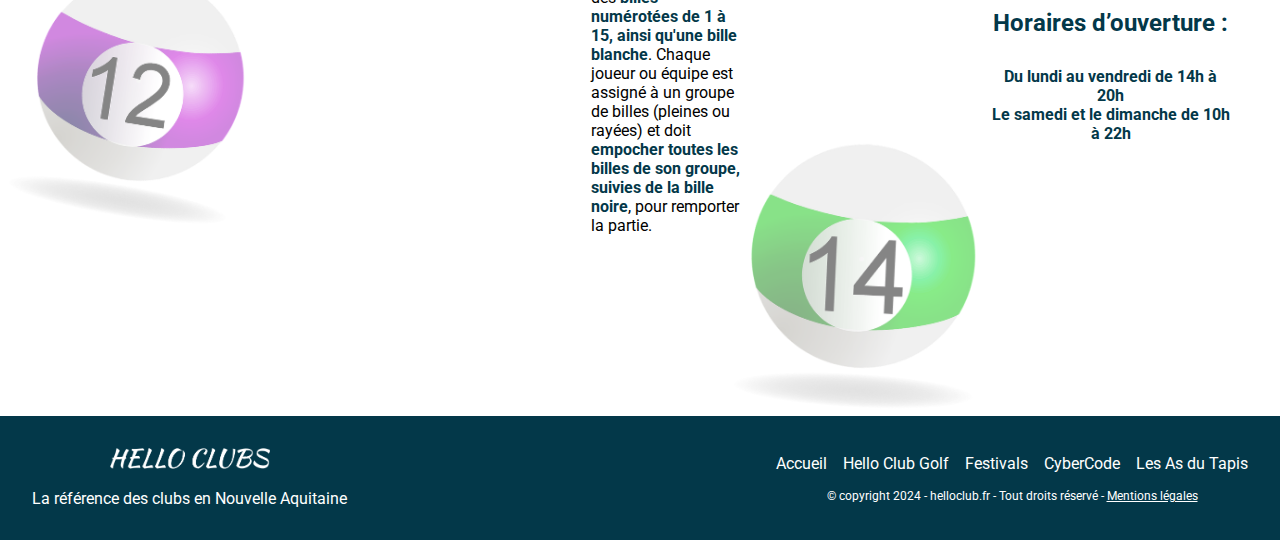
==== commit f2dc1720: "Retrait du header pour modifications" ====
--- a/asdutapis.html
+++ b/asdutapis.html
@@ -14,35 +14,6 @@
     <title>Hello Club - Les AS du Tapis</title>
 </head>
 <body>
-    <header class="header">
-        <a href="/">
-            <img src="./assets/images/logo.png" alt="Logo de Hello Clubs" />
-        </a>
-        <nav>
-            <ul>
-                <li class="nav-active"><a href="/">Accueil</a></li>
-                <li><a id="navClub" href="#">Les clubs</a>
-                    <ul id="navClubsList">
-                        <li>
-                            <a href="helloclubgolf.html">Hello Club Golf</a>
-                        </li>
-                        <li>
-                            <a href="festivals.html">
-                                Festivals
-                            </a>
-                        </li>
-                        <li>
-                            <a href="cybercode.html">CyberCode</a>
-                        </li>
-                        <li><a href="asdutapis.html">
-                                Les As du Tapis
-                            </a>
-                        </li>
-                    </ul>
-                </li>
-            </ul>
-        </nav>
-    </header>
     <main>
         <section id="sectionTitle" class="blocOpaque">
              <h1>Les As Du Tapis</h1>
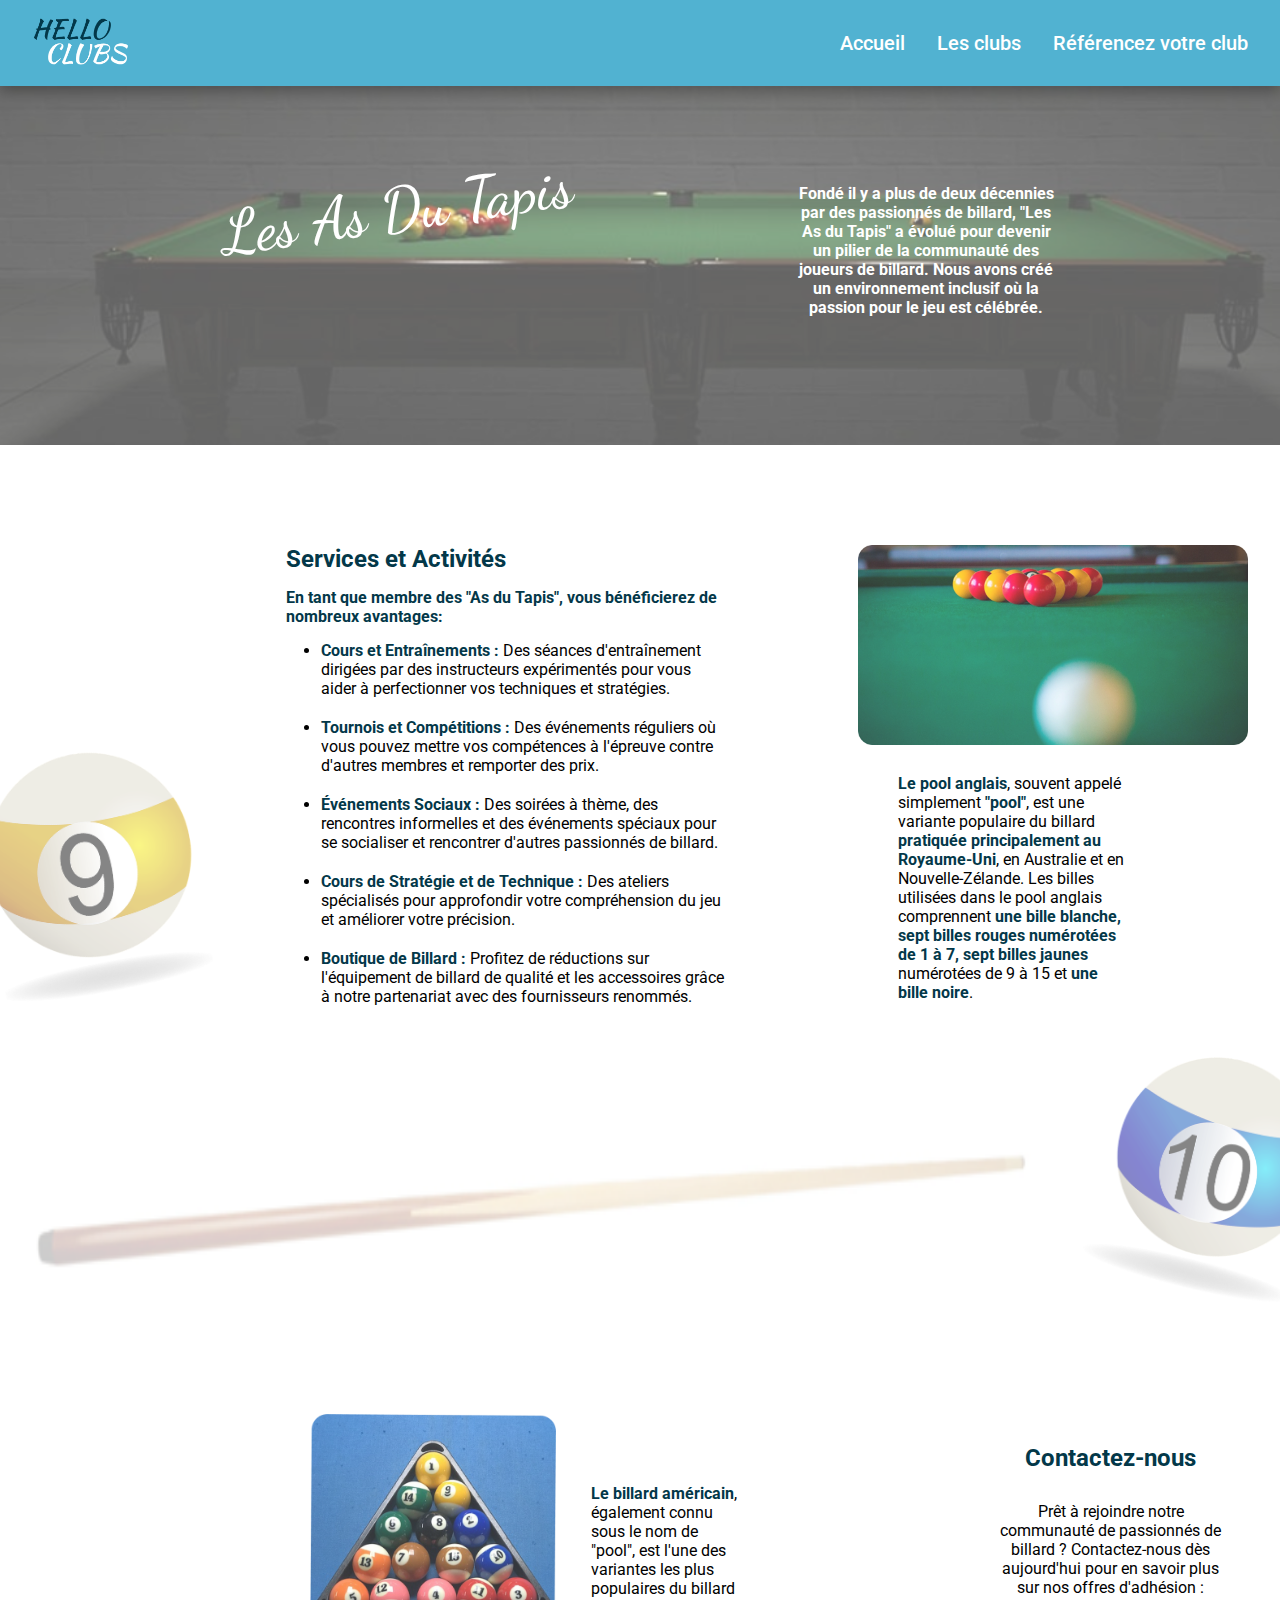
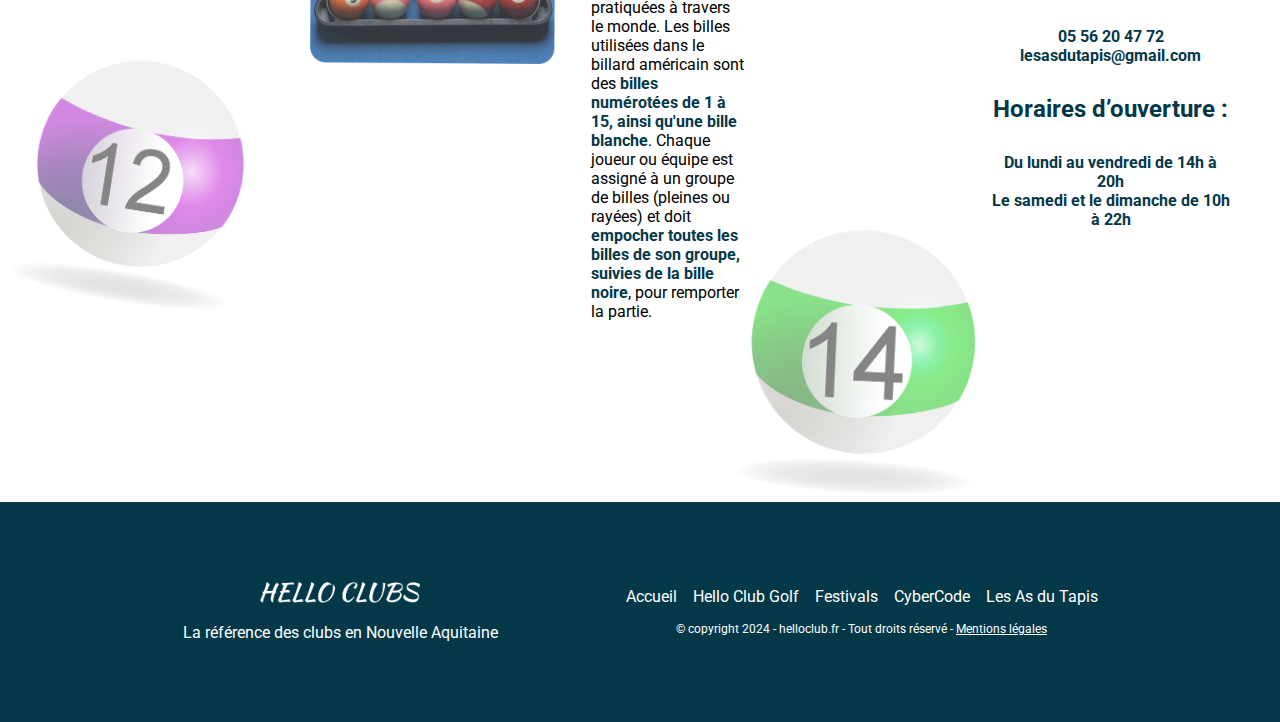
==== commit ac5bb649: "Ajout du header et du footer" ====
--- a/asdutapis.html
+++ b/asdutapis.html
@@ -14,6 +14,38 @@
     <title>Hello Club - Les AS du Tapis</title>
 </head>
 <body>
+    <header class="header">
+        <a href="/">
+            <img src="./assets/images/logo.png" alt="Logo de Hello Clubs" />
+        </a>
+        <nav>
+            <ul>
+                <li class="nav-active"><a href="/">Accueil</a></li>
+                <li><a id="navClub" href="#">Les clubs</a>
+                    <ul id="navClubsList">
+                        <li>
+                            <a href="helloclubgolf.html">Hello Club Golf</a>
+                        </li>
+                        <li>
+                            <a href="festivals.html">
+                                Festivals
+                            </a>
+                        </li>
+                        <li>
+                            <a href="cybercode.html">CyberCode</a>
+                        </li>
+                        <li><a href="asdutapis.html">
+                                Les As du Tapis
+                            </a>
+                        </li>
+                    </ul>
+                </li>
+                <li>
+                    <a href="/#section-contact">Référencez votre club</a>
+                </li>
+            </ul>
+        </nav>
+    </header>
     <main>
         <section id="sectionTitle" class="blocOpaque">
              <h1>Les As Du Tapis</h1>
@@ -73,7 +105,6 @@
             </article>
         </section>
     </main>
-
     <footer class="footer">
         <div>
             <a href="/">
--- a/assets/css/style.css
+++ b/assets/css/style.css
@@ -107,8 +107,9 @@
     background-color: var(--secondary-color);
     display: flex;
     align-items: center;
-    padding: 2rem;
-    justify-content: space-between;
+    padding: 5rem 10vw;
+    justify-content: center;
+    gap: 10vw;
 }
 
 .footer>div>a>img {
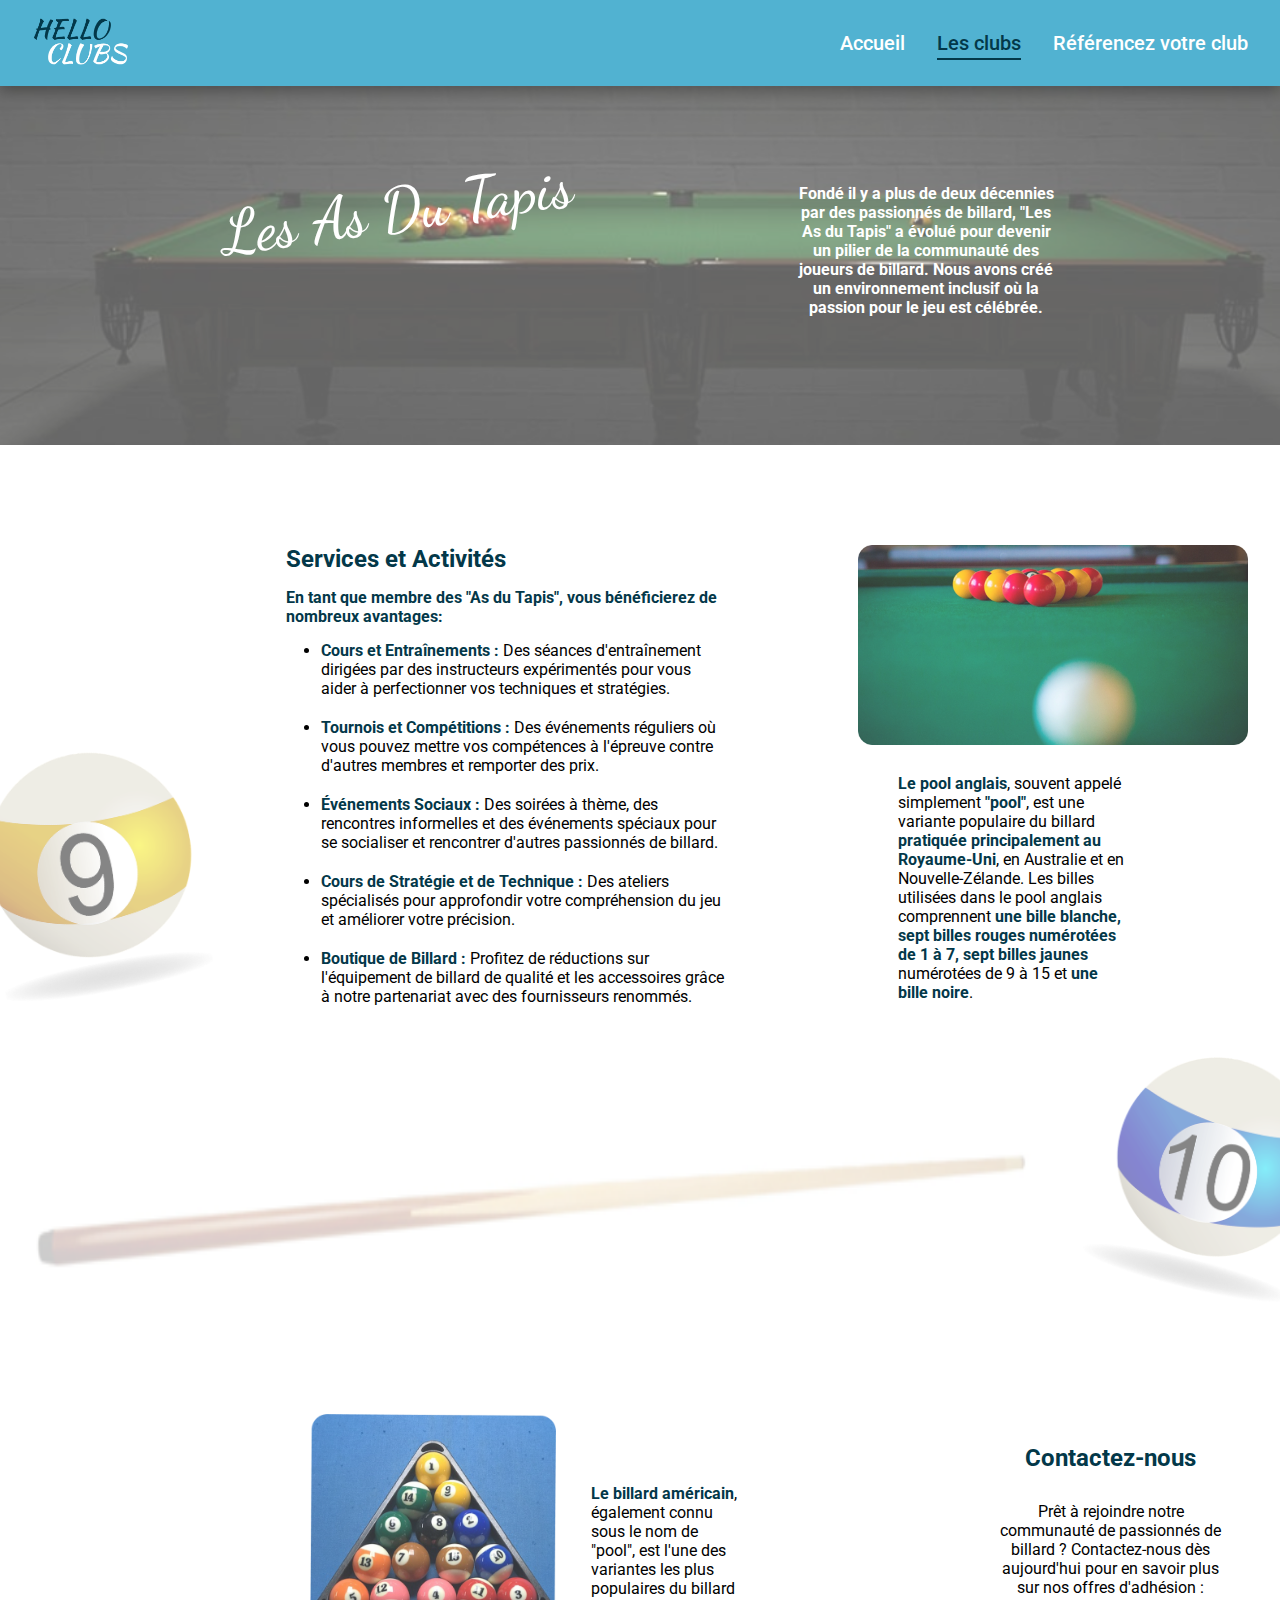
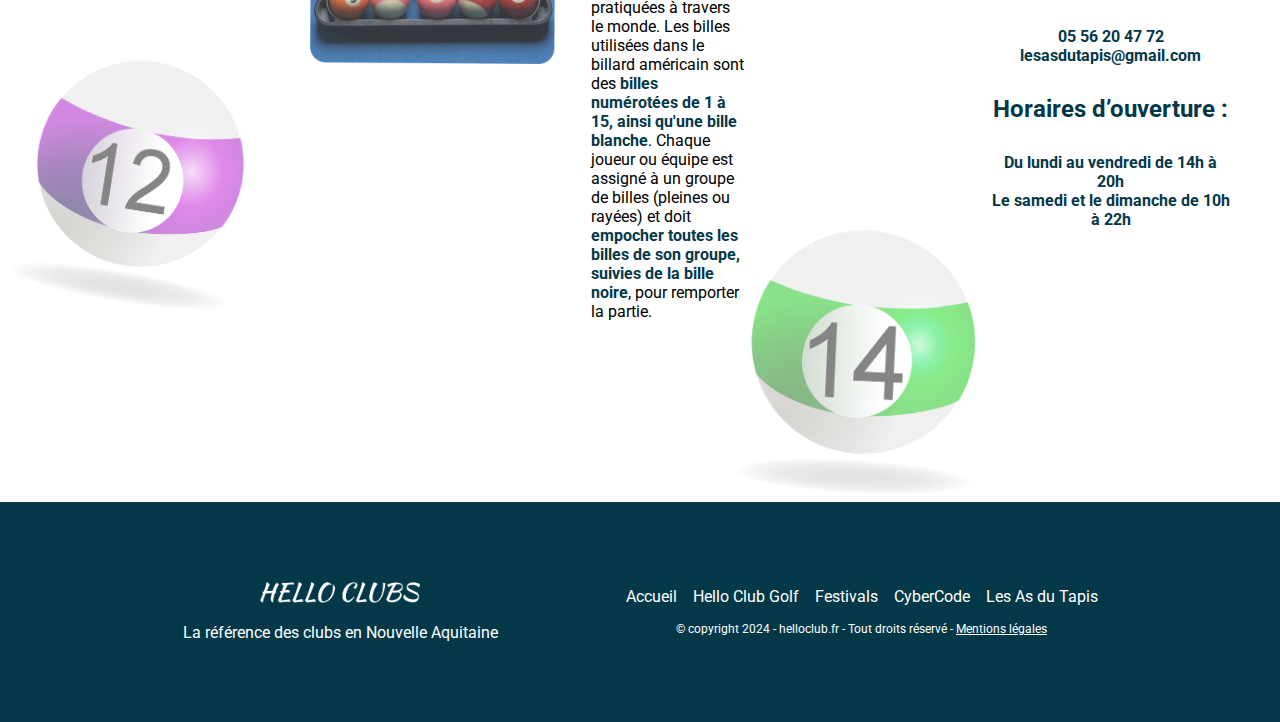
==== commit 9bf15928: "Create META and OG, Update header and styles" ====
--- a/asdutapis.html
+++ b/asdutapis.html
@@ -1,18 +1,48 @@
 <!DOCTYPE html>
 <html lang="en">
+
 <head>
     <meta charset="UTF-8">
     <meta name="viewport" content="width=device-width, initial-scale=1.0">
-    <link rel="stylesheet" href="/assets/css/style.css"/>
-    <link rel="stylesheet" href="/assets/css/asdutapis.css"/>
+    <meta name="description" content="Découvrez le club de billard Les As du Tapis en Nouvelle-Aquitaine. Rejoignez-nous pour des parties passionnantes et une ambiance conviviale.">
+    <meta name="keywords" content="billard, club, Les As du Tapis, Nouvelle-Aquitaine">
+    
+    <!-- Balises Open Graph -->
+    <meta property="og:title" content="Les As du Tapis - Hello Clubs">
+    <meta property="og:description" content="Découvrez le club de billard Les As du Tapis en Nouvelle-Aquitaine. Rejoignez-nous pour des parties passionnantes et une ambiance conviviale.">
+    <meta property="og:type" content="website">
+    <meta property="og:url" content="https://helloclubs.fr/asdutapis.html">
+    <meta property="og:locale" content="fr_FR">
+    
+    <!-- Twitter Card -->
+    <meta name="twitter:card" content="summary_large_image">
+    <meta name="twitter:site" content="@LesAsduTapis">
+    <meta name="twitter:title" content="Les As du Tapis - Hello Clubs">
+    <meta name="twitter:description" content="Découvrez le club de billard Les As du Tapis en Nouvelle-Aquitaine. Rejoignez-nous pour des parties passionnantes et une ambiance conviviale.">
+    
+    <!-- Autres méta-tags -->
+    <meta name="author" content="Hello Clubs">
+    <meta name="robots" content="index, follow">
+    
+    <title>Les As du Tapis - Hello Clubs</title>
+
+    <!-- FAVICON -->
+    <link rel="apple-touch-icon" sizes="180x180" href="/assets/favicon/apple-touch-icon.png">
+    <link rel="icon" type="image/png" sizes="32x32" href="/assets/favicon/favicon-32x32.png">
+    <link rel="icon" type="image/png" sizes="16x16" href="/assets/favicon/favicon-16x16.png">
+    <link rel="manifest" href="/assets/favicon/site.webmanifest">
+
+    <!-- LINKS -->
+    <link rel="stylesheet" href="/assets/css/style.css" />
+    <link rel="stylesheet" href="/assets/css/asdutapis.css" />
     <link rel="preconnect" href="https://fonts.googleapis.com">
     <link rel="preconnect" href="https://fonts.gstatic.com" crossorigin>
     <link
         href="https://fonts.googleapis.com/css2?family=Kaushan+Script&family=Roboto:ital,wght@0,100;0,300;0,400;0,500;0,700;0,900;1,100;1,300;1,400;1,500;1,700;1,900&display=swap"
         rel="stylesheet">
     <link href="https://fonts.googleapis.com/css2?family=Dancing+Script&display=swap" rel="stylesheet">
-    <title>Hello Club - Les AS du Tapis</title>
 </head>
+
 <body>
     <header class="header">
         <a href="/">
@@ -20,8 +50,8 @@
         </a>
         <nav>
             <ul>
-                <li class="nav-active"><a href="/">Accueil</a></li>
-                <li><a id="navClub" href="#">Les clubs</a>
+                <li><a href="/">Accueil</a></li>
+                <li class="nav-active"><a id="navClub" href="#">Les clubs</a>
                     <ul id="navClubsList">
                         <li>
                             <a href="helloclubgolf.html">Hello Club Golf</a>
@@ -34,7 +64,7 @@
                         <li>
                             <a href="cybercode.html">CyberCode</a>
                         </li>
-                        <li><a href="asdutapis.html">
+                        <li><a  class="subnav-active" href="asdutapis.html">
                                 Les As du Tapis
                             </a>
                         </li>
@@ -48,14 +78,14 @@
     </header>
     <main>
         <section id="sectionTitle" class="blocOpaque">
-             <h1>Les As Du Tapis</h1>
-             <p>Fondé il y a plus de deux décennies par des passionnés de billard, 
-             "Les As du Tapis" a évolué pour devenir un pilier de la communauté des joueurs de billard.
-             Nous avons créé un environnement inclusif où la passion pour le jeu est célébrée.</p>
+            <h1>Les As Du Tapis</h1>
+            <p>Fondé il y a plus de deux décennies par des passionnés de billard,
+                "Les As du Tapis" a évolué pour devenir un pilier de la communauté des joueurs de billard.
+                Nous avons créé un environnement inclusif où la passion pour le jeu est célébrée.</p>
         </section>
 
         <section id="containTop">
-            <img src="/assets/images/bouleJaune.png" alt="Boule rayée jaune de billard américain" id="bouleJaune"/>
+            <img src="/assets/images/bouleJaune.png" alt="Boule rayée jaune de billard américain" id="bouleJaune" />
 
             <article id="services">
                 <h2>Services et Activités</h2>
@@ -63,40 +93,50 @@
                 <p>En tant que membre des "As du Tapis", vous bénéficierez de nombreux avantages:</p>
 
                 <ul>
-                    <li><strong>Cours et Entraînements :</strong> Des séances d'entraînement dirigées par des instructeurs expérimentés pour vous aider à perfectionner vos techniques et stratégies.</li>
-                    <li><strong>Tournois et Compétitions :</strong> Des événements réguliers où vous pouvez mettre vos compétences à l'épreuve contre d'autres membres et remporter des prix.</li>
-                    <li><strong>Événements Sociaux :</strong> Des soirées à thème, des rencontres informelles et des événements spéciaux pour se socialiser et rencontrer d'autres passionnés de billard.</li>
-                    <li><strong>Cours de Stratégie et de Technique :</strong> Des ateliers spécialisés pour approfondir votre compréhension du jeu et améliorer votre précision.</li>
-                    <li><strong>Boutique de Billard :</strong> Profitez de réductions sur l'équipement de billard de qualité et les accessoires grâce à notre partenariat avec des fournisseurs renommés.</li>
+                    <li><strong>Cours et Entraînements :</strong> Des séances d'entraînement dirigées par des
+                        instructeurs expérimentés pour vous aider à perfectionner vos techniques et stratégies.</li>
+                    <li><strong>Tournois et Compétitions :</strong> Des événements réguliers où vous pouvez mettre vos
+                        compétences à l'épreuve contre d'autres membres et remporter des prix.</li>
+                    <li><strong>Événements Sociaux :</strong> Des soirées à thème, des rencontres informelles et des
+                        événements spéciaux pour se socialiser et rencontrer d'autres passionnés de billard.</li>
+                    <li><strong>Cours de Stratégie et de Technique :</strong> Des ateliers spécialisés pour approfondir
+                        votre compréhension du jeu et améliorer votre précision.</li>
+                    <li><strong>Boutique de Billard :</strong> Profitez de réductions sur l'équipement de billard de
+                        qualité et les accessoires grâce à notre partenariat avec des fournisseurs renommés.</li>
                 </ul>
             </article>
 
             <article id="poolAnglais">
-                <img src="/assets/images/poolanglais.png" alt="Boules de pool anglais" id="imgBillardAnglais"/>
-                <p><span>Le pool anglais</span>, souvent appelé simplement <span>"pool"</span>, 
-                est une variante populaire du billard <span>pratiquée principalement au Royaume-Uni</span>, 
-                en Australie et en Nouvelle-Zélande. Les billes utilisées dans le pool anglais comprennent <span>une bille blanche, sept billes rouges numérotées de 1 à 7, 
-                sept billes jaunes</span> numérotées de 9 à 15 et <span>une bille noire</span>.</p>
+                <img src="/assets/images/poolanglais.png" alt="Boules de pool anglais" id="imgBillardAnglais" />
+                <p><span>Le pool anglais</span>, souvent appelé simplement <span>"pool"</span>,
+                    est une variante populaire du billard <span>pratiquée principalement au Royaume-Uni</span>,
+                    en Australie et en Nouvelle-Zélande. Les billes utilisées dans le pool anglais comprennent <span>une
+                        bille blanche, sept billes rouges numérotées de 1 à 7,
+                        sept billes jaunes</span> numérotées de 9 à 15 et <span>une bille noire</span>.</p>
             </article>
         </section>
         <div id="separation">
-            <img src="/assets/images/queue.png" alt="Queue de billard pool anglais" id="queueBillard"/>
-            <img src="/assets/images/boulebleu.png" alt="Boule rayée bleue de billard américain" id="bouleBleue"/>
+            <img src="/assets/images/queue.png" alt="Queue de billard pool anglais" id="queueBillard" />
+            <img src="/assets/images/boulebleu.png" alt="Boule rayée bleue de billard américain" id="bouleBleue" />
         </div>
 
         <section id="containBottom">
-            <img src="/assets/images/bouleviolette.png" alt="Boule violette de billard américain" id="bouleViolette"/>
+            <img src="/assets/images/bouleviolette.png" alt="Boule violette de billard américain" id="bouleViolette" />
             <article id="containBillardAmericain">
-                <img src="/assets/images/americain.png" alt="Boules de billard américain" id="billardAmericain"/>
-                <p><span>Le billard américain</span>, également connu sous le nom de "pool", est l'une des variantes les plus populaires du billard pratiquées à travers le monde. 
-                Les billes utilisées dans le billard américain sont des <span>billes numérotées de 1 à 15, ainsi qu'une bille blanche</span>. 
-                Chaque joueur ou équipe est assigné à un groupe de billes (pleines ou rayées) et doit <span>empocher toutes les billes de son groupe, 
-                suivies de la bille noire</span>, pour remporter la partie.</p>
+                <img src="/assets/images/americain.png" alt="Boules de billard américain" id="billardAmericain" />
+                <p><span>Le billard américain</span>, également connu sous le nom de "pool", est l'une des variantes les
+                    plus populaires du billard pratiquées à travers le monde.
+                    Les billes utilisées dans le billard américain sont des <span>billes numérotées de 1 à 15, ainsi
+                        qu'une bille blanche</span>.
+                    Chaque joueur ou équipe est assigné à un groupe de billes (pleines ou rayées) et doit <span>empocher
+                        toutes les billes de son groupe,
+                        suivies de la bille noire</span>, pour remporter la partie.</p>
             </article>
-            <img src="/assets/images/bouleverte.png" alt="Boule rayé verte de billard américain" id="bouleVerte"/>
+            <img src="/assets/images/bouleverte.png" alt="Boule rayé verte de billard américain" id="bouleVerte" />
             <article id="containContact">
                 <h2>Contactez-nous</h2>
-                <p id="contactAccroche">Prêt à rejoindre notre communauté de passionnés de billard ? Contactez-nous dès aujourd'hui pour en savoir plus sur nos offres d'adhésion : </p>
+                <p id="contactAccroche">Prêt à rejoindre notre communauté de passionnés de billard ? Contactez-nous dès
+                    aujourd'hui pour en savoir plus sur nos offres d'adhésion : </p>
                 <p class="contact">05 56 20 47 72</p>
                 <p class="contact">lesasdutapis@gmail.com</p>
                 <h2>Horaires d’ouverture :</h2>
@@ -123,11 +163,12 @@
                 </ul>
             </nav>
             <p>
-                © copyright 2024 - helloclub.fr - Tout droits réservé - <a href="/">Mentions légales</a>
+                © copyright 2024 - helloclub.fr - Tout droits réservé - <a href="/legalnotice.html">Mentions légales</a>
             </p>
         </div>
     </footer>
     <script src="./assets/js/script.js"></script>
     <script src="./assets/js/asdutapis.js"></script>
 </body>
+
 </html>--- a/assets/css/style.css
+++ b/assets/css/style.css
@@ -65,12 +65,14 @@
     font-weight: 500;
 }
 
-.header>nav>ul>li>a:hover {
+.header>nav>ul>li>a:hover,
+.header>nav>ul>li.nav-active>a {
     color: var(--secondary-color);
     position: relative;
 }
 
-.header>nav>ul>li>a:hover:before {
+.header>nav>ul>li>a:hover:before,
+.header>nav>ul>li.nav-active:before {
     position: absolute;
     content: "";
     background-color: var(--secondary-color);
@@ -84,7 +86,7 @@
     background-color: var(--secondary-color);
     top: 55px;
     width: 10rem;
-    right: -12px;
+    right: -40px;
     display: none;
     z-index: 9;
 }
@@ -96,7 +98,8 @@
     padding: 0.5rem 1rem;
 }
 
-.header>nav>ul>li>ul>li>a:hover {
+.header>nav>ul>li>ul>li>a:hover,
+.header>nav>ul>li>ul>li>a.subnav-active {
     color: var(--primary-color);
 }
 
